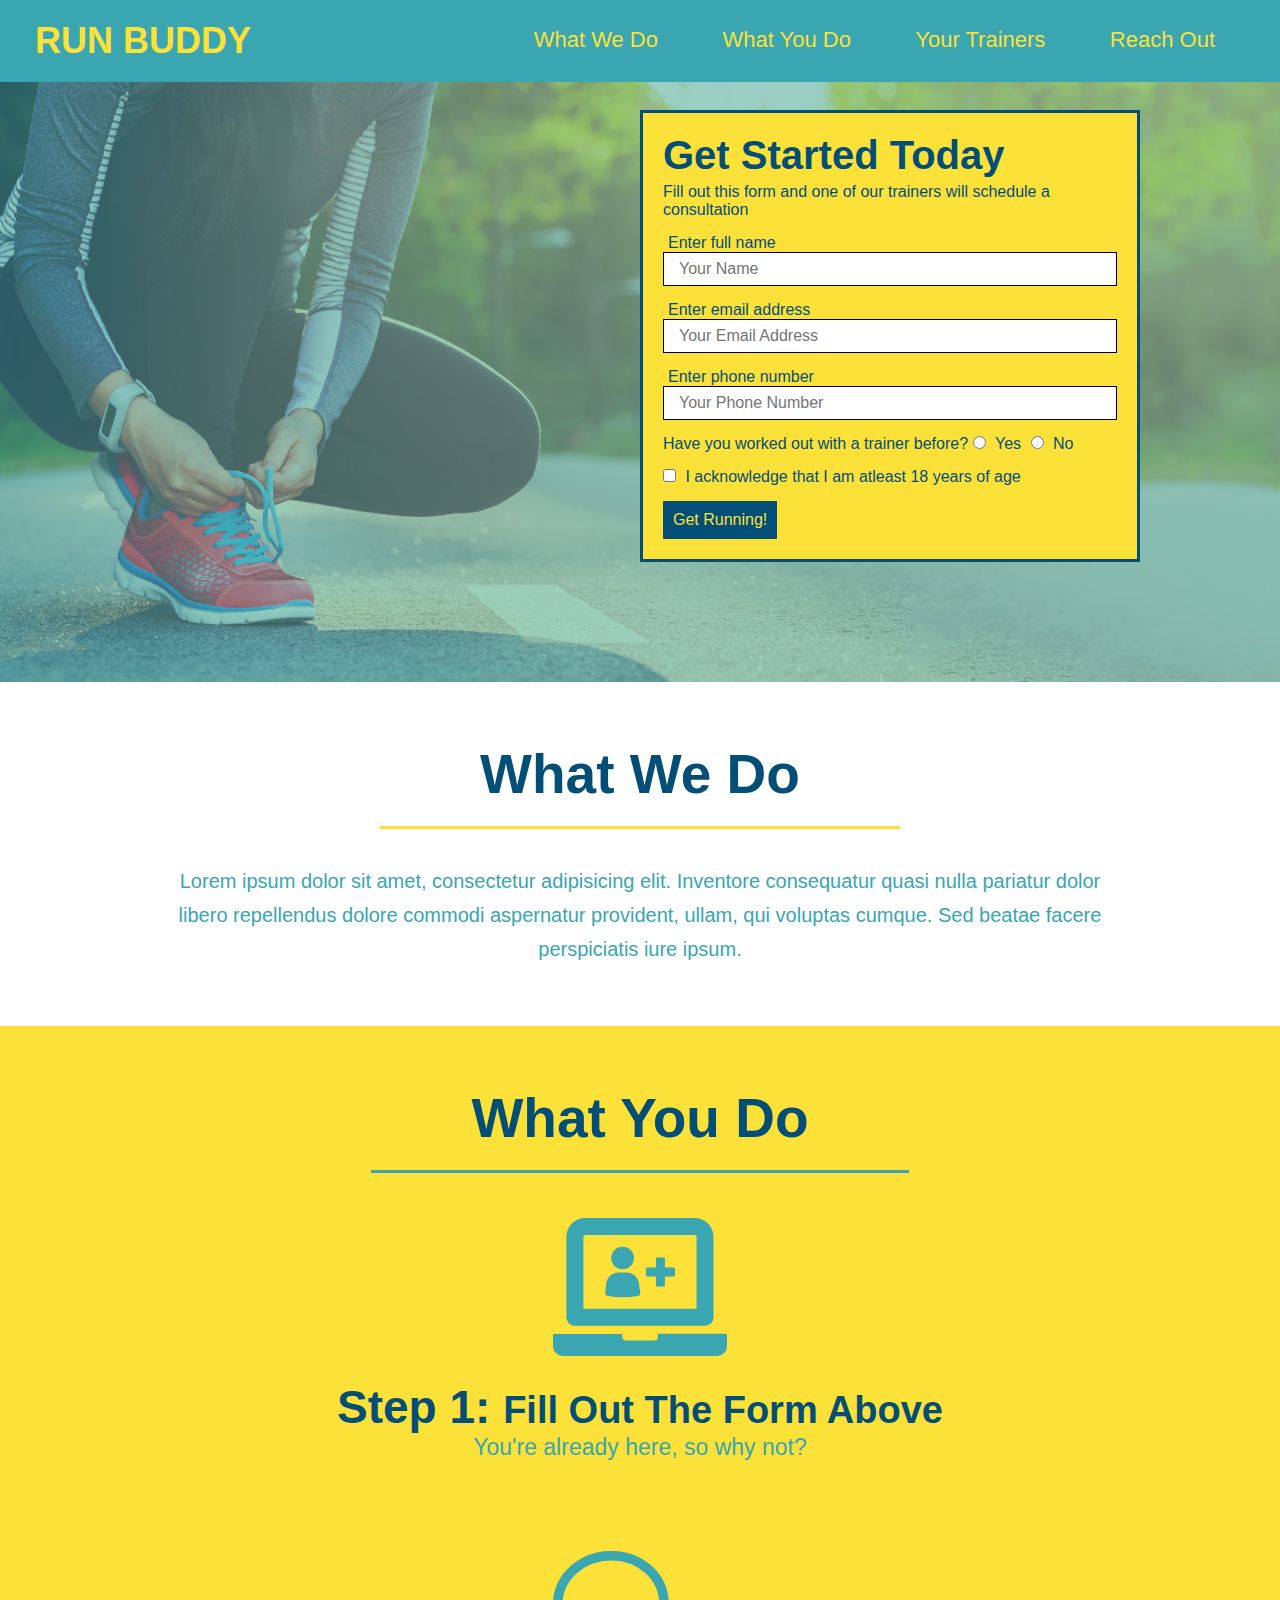
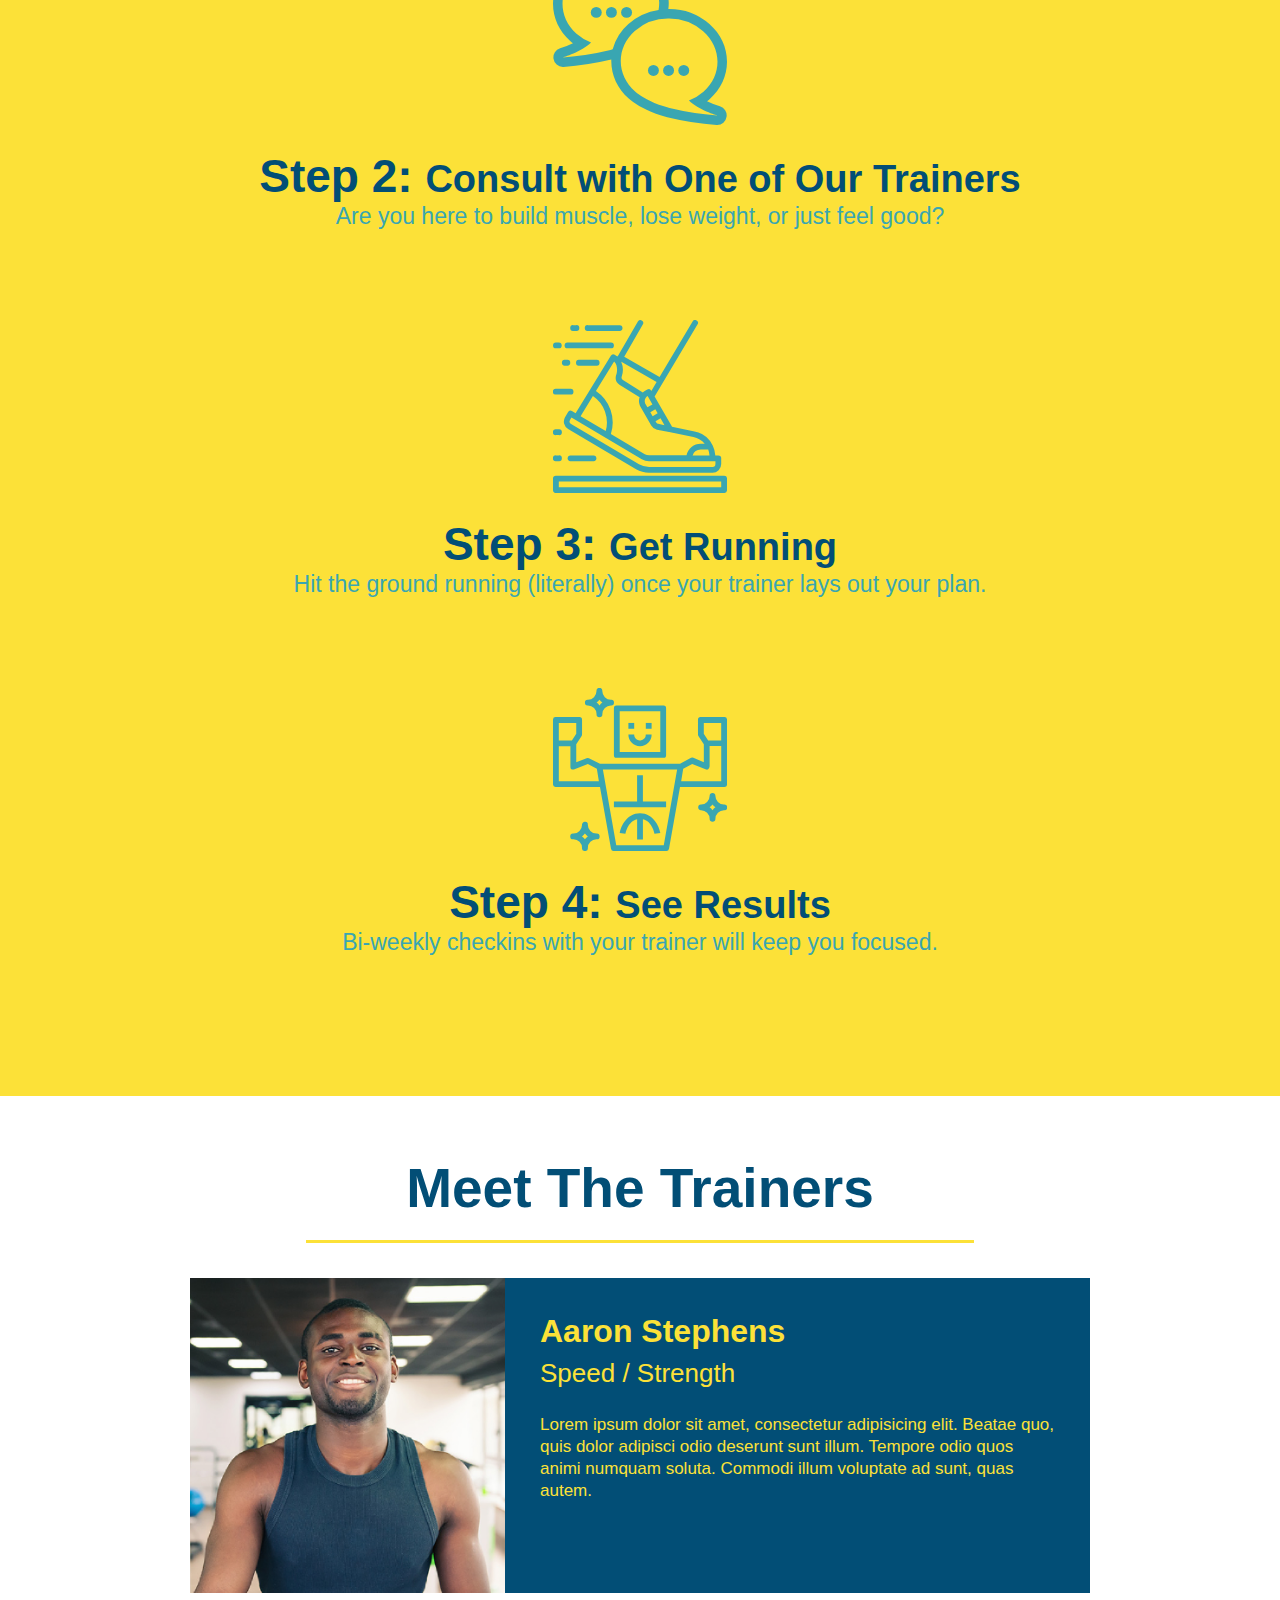
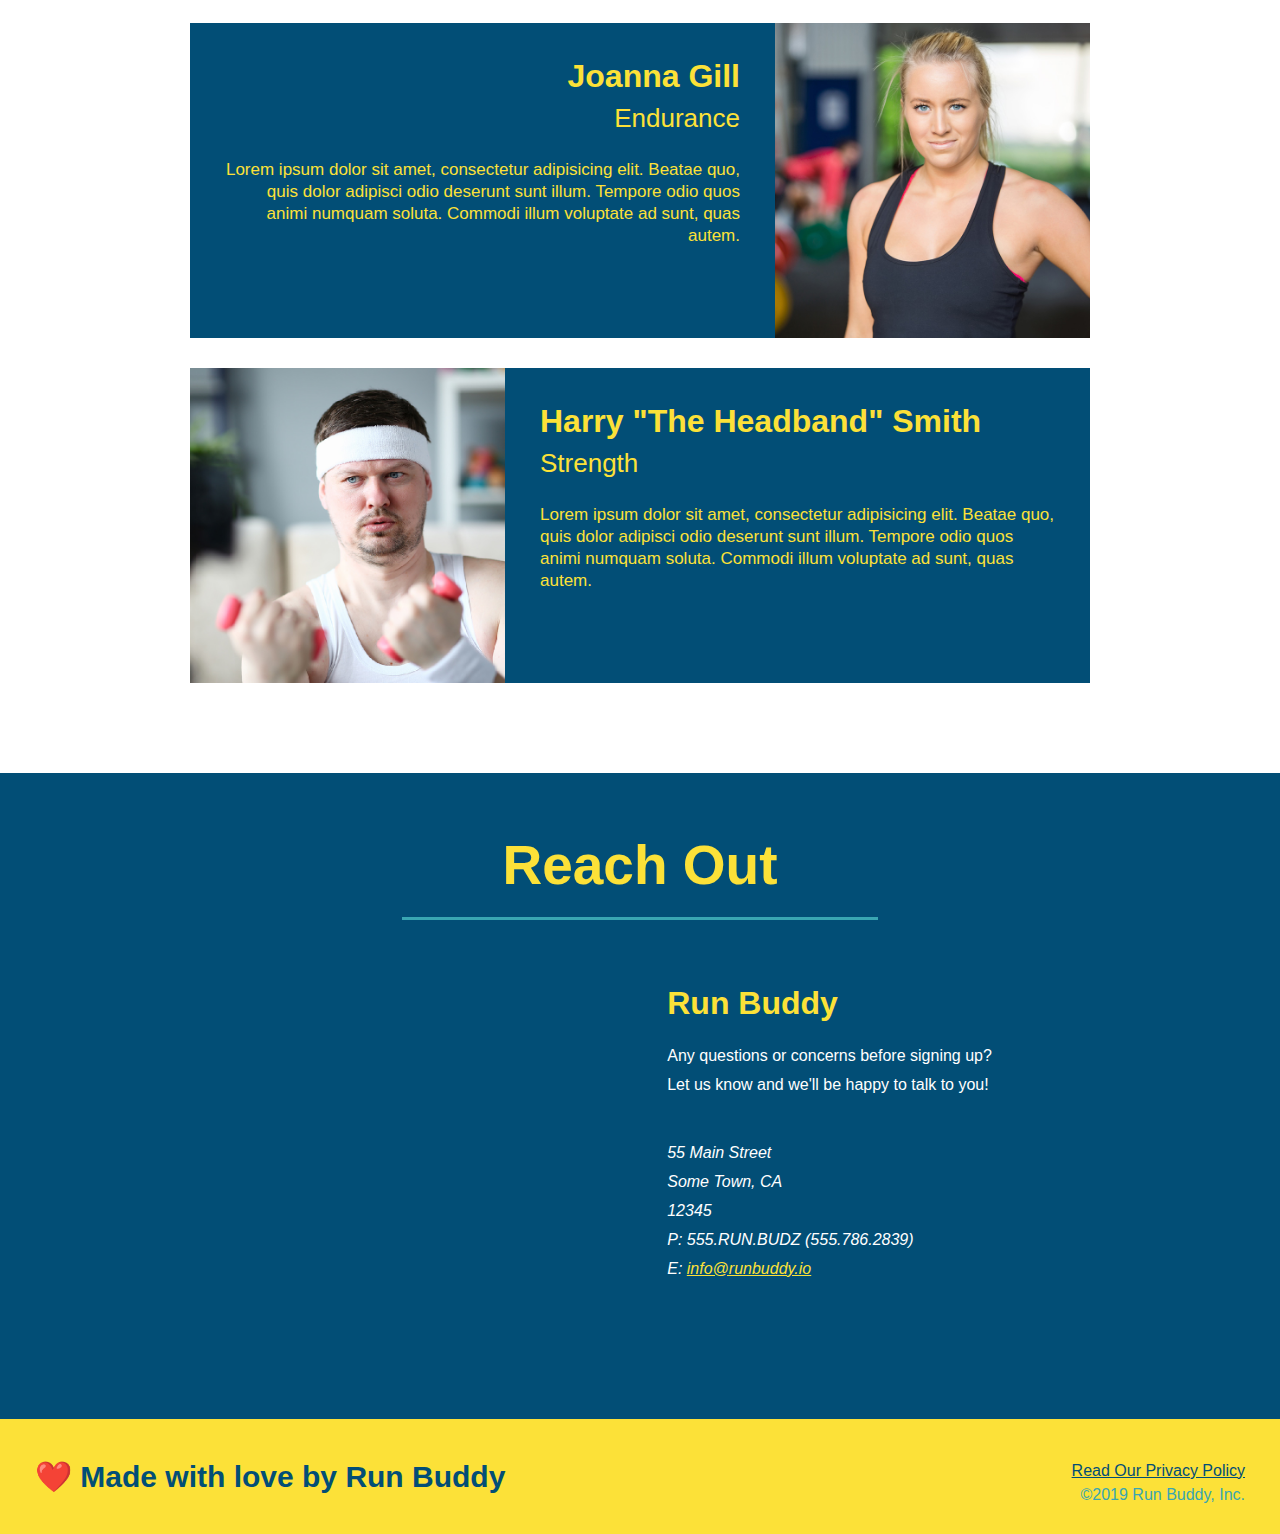
==== index.html @ 6f2b0569 "privacy policy" ====
<!DOCTYPE html>
<html lang="en">
  <head>
    <meta charset="UTF-8" />
    <meta http-equiv="X-UA-Compatible" content="IE=edge" />
    <meta name="viewport" content="width=device-width, initial-scale=1.0" />
    <title>Run Buddy</title>
    <link rel="stylesheet" href="styles.css" />
  </head>
  <body>
    <!--Navigation-->
    <header>
      <h1 class="#run-buddy"><a href="#run-buddy">RUN BUDDY</a></h1>
      <nav>
        <ul>
          <li>
            <a href="#what-we-do">What We Do</a>
          </li>
          <li>
            <a href="#what-you-do">What You Do</a>
          </li>
          <li>
            <a href="#your-trainers">Your Trainers</a>
          </li>
          <li>
            <a href="#reach-out">Reach Out</a>
          </li>
        </ul>
      </nav>
    </header>

    <!--hero/jumbotron-->
    <section class="hero">
      <div class="hero-form">
        <h3>Get Started Today</h3>
        <p>
          Fill out this form and one of our trainers will schedule a
          consultation
        </p>
        <!--Add form element-->
        <form action="">
          <label for="name">Enter full name</label>
          <input
            type="text"
            class="form-input"
            placeholder="Your Name"
            name="name"
            id="name"
          />
          <label for="email">Enter email address</label>
          <input
            type="email"
            class="form-input"
            placeholder="Your Email Address"
            name="email"
            id="email"
          />
          <label for="phonenumber">Enter phone number</label>
          <input
            type="tel"
            class="form-input"
            placeholder="Your Phone Number"
            name="phonenumber"
            id="phonenumber"
          />
          <p>
            Have you worked out with a trainer before?
            <input type="radio" name="trainer-confirm" id="trainer-yes" />
            <label for="trainer-yes">Yes</label>
            <input type="radio" name="trainer-confirm" id="trainer-no" />
            <label for="trainer-no">No</label>
          </p>

          <p>
            <input type="checkbox" id="checkbox" name="age-confirm" />
            <label for="checkbox"
              >I acknowledge that I am atleast 18 years of age</label
            >
          </p>
          <button type="submit">Get Running!</button>
        </form>
      </div>
    </section>

    <!--"what we do" section-->
    <section id="what-we-do" class="intro">
      <h2 class="section-title primary-border">What We Do</h2>
      <p>
        Lorem ipsum dolor sit amet, consectetur adipisicing elit. Inventore
        consequatur quasi nulla pariatur dolor libero repellendus dolore commodi
        aspernatur provident, ullam, qui voluptas cumque. Sed beatae facere
        perspiciatis iure ipsum.
      </p>
    </section>

    <!--"what you do" section-->
    <section id="what-you-do" class="steps">
      <h2 class="section-title secondary-border">What You Do</h2>

      <div>
        <img src="/assets/images/step-1.svg" alt="" />
        <h3>Step 1: <span>Fill Out The Form Above</span></h3>
        <p>You're already here, so why not?</p>
      </div>

      <div>
        <img src="/assets/images/step-2.svg" alt="" />
        <h3>Step 2: <span>Consult with One of Our Trainers</span></h3>
        <p>Are you here to build muscle, lose weight, or just feel good?</p>
      </div>

      <div>
        <img src="/assets/images/step-3.svg" alt="" />
        <h3>Step 3: <span>Get Running</span></h3>
        <p>
          Hit the ground running (literally) once your trainer lays out your
          plan.
        </p>
      </div>

      <div>
        <img src="/assets/images/step-4.svg" alt="" />
        <h3>Step 4: <span>See Results</span></h3>
        <p>Bi-weekly checkins with your trainer will keep you focused.</p>
      </div>
    </section>

    <!--"meet the trainers" section-->
    <section id="your-trainers" class="trainers">
      <h2 class="section-title primary-border">Meet The Trainers</h2>
      <!--First trainer-->
      <article class="trainer">
        <img
          src="/assets/images/trainer-1.jpg"
          alt="Aaron Stephens is his name"
        />
        <div class="trainer-bio text-left">
          <h3>Aaron Stephens</h3>
          <h4>Speed / Strength</h4>
          <p>
            Lorem ipsum dolor sit amet, consectetur adipisicing elit. Beatae
            quo, quis dolor adipisci odio deserunt sunt illum. Tempore odio quos
            animi numquam soluta. Commodi illum voluptate ad sunt, quas autem.
          </p>
        </div>
      </article>
      <!--Second trainer-->
      <article class="trainer">
        <div class="trainer-bio text-right">
          <h3>Joanna Gill</h3>
          <h4>Endurance</h4>
          <p>
            Lorem ipsum dolor sit amet, consectetur adipisicing elit. Beatae
            quo, quis dolor adipisci odio deserunt sunt illum. Tempore odio quos
            animi numquam soluta. Commodi illum voluptate ad sunt, quas autem.
          </p>
        </div>
        <img src="/assets/images/trainer-2.jpg" alt="Joanna Gill is her name" />
      </article>
      <!--Third trainer-->
      <article class="trainer">
        <img src="/assets/images/trainer-3.jpg" alt="Harry Smith is his name" />
        <div class="trainer-bio text-left">
          <h3>Harry "The Headband" Smith</h3>
          <h4>Strength</h4>
          <p>
            Lorem ipsum dolor sit amet, consectetur adipisicing elit. Beatae
            quo, quis dolor adipisci odio deserunt sunt illum. Tempore odio quos
            animi numquam soluta. Commodi illum voluptate ad sunt, quas autem.
          </p>
        </div>
      </article>
    </section>

    <!--Reach out section-->
    <section id="reach-out" class="contact">
      <h2 class="section-title secondary-border">Reach Out</h2>
      <div class="contact-info">
        <iframe
          src="https://www.google.com/maps/embed?pb=!1m18!1m12!1m3!1d45153.421307922516!2d-93.27950618872133!3d44.982506533216394!2m3!1f0!2f0!3f0!3m2!1i1024!2i768!4f13.1!3m3!1m2!1s0x52b32db3da79f561%3A0xae145916e9974058!2sTarget!5e0!3m2!1sen!2sus!4v1645898132613!5m2!1sen!2sus"
          style="border: 0"
          allowfullscreen=""
          loading="lazy"
        ></iframe>
        <div>
          <h3>Run Buddy</h3>
          <p>
            Any questions or concerns before signing up?
            <br />
            Let us know and we'll be happy to talk to you!
          </p>
          <address class="address">
            55 Main Street <br />
            Some Town, CA <br />
            12345 <br />
            P: 555.RUN.BUDZ (555.786.2839) <br />
            E: <a href="mailto:info@runbuddy.io">info@runbuddy.io</a>
          </address>
        </div>
      </div>
    </section>

    <!--footer-->
    <footer>
      <h2>❤️ Made with love by Run Buddy</h2>
      <div>
        <a href="./privacy-policy.html#privacy-policy"
          >Read Our Privacy Policy</a
        >
        <br />
        &copy;2019 Run Buddy, Inc.
      </div>
    </footer>
  </body>
</html>
---- styles.css ----
* {
  margin: 0;
  padding: 0;
  box-sizing: border-box;
}
body {
  color: #39a6b2;
  font-family: helveitca, Arial, Helvetica, sans-serif;
}

/* apply styles to header*/
header {
  padding: 20px 35px;
  background-color: #39a6b2;
}

header h1 {
  font-weight: bold;
  font-size: 36px;
  color: #fce138;
  margin: 0;
  display: inline;
}

header a {
  text-decoration: none;
  color: #fce138;
}

header nav {
  float: right;
  margin: 7px 0;
}

header nav ul li {
  display: inline;
}

header nav ul li a {
  margin: 0 30px;
  font-weight: lighter;
  font-size: 22px;
}

footer {
  background: #fce138;
  width: 100%;
  padding: 40px 35px;
}

footer h2 {
  display: inline;
  color: #024e76;
  font-size: 30px;
  margin: 0;
}

footer div {
  float: right;
  line-height: 1.5;
  text-align: right;
}

footer a {
  color: #024e76;
}

/* hero stylin */
section {
  padding: 60px;
}

.hero {
  background-image: url("/hero-bg.jpeg");
  height: 600px;
  background-size: cover;
  background-position: center;
  position: relative;
}

.hero-form {
  color: #024e76;
  background-color: #fce138;
  width: 500px;
  padding: 20px;
  border: solid 3px #024e76;
  position: absolute;
  bottom: 120px;
  right: 140px;
}

.hero-form h3 {
  font-size: 40px;
  margin: 0;
}

.hero-form p {
  margin: 5px 0 15px 0;
}

.form-input {
  border: 1px solid black;
  display: block;
  padding: 7px 15px;
  font-size: 16px;
  color: #024e76;
  width: 100%;
  margin-bottom: 15px;
}

.hero-form label {
  margin: 0 5px;
}

.hero-form button {
  background: #024e76;
  color: #fce138;
  padding: 10px;
  border: none;
  font-size: 16px;
}

/* Hero styles end*/

/* Style the intro section*/
.intro {
  text-align: center;
}

.section-title {
  font-size: 55px;
  color: #024e76;
  margin-bottom: 35px;
  padding: 0 100px 20px 100px;
  display: inline-block;
  border-bottom: 3px solid;
}

.primary-border {
  border-color: #fce138;
}

.secondary-border {
  border-color: #39a6b2;
}

.intro p {
  line-height: 1.7;
  color: #39a6b2;
  width: 80%;
  font-size: 20px;
  margin: 0 auto;
}

/* Style the "what you do" section" */
.steps {
  text-align: center;
  background: #fce138;
}

.steps div {
  margin-bottom: 80px;
}

.steps img {
  width: 15%;
  margin: 10px 0;
}

.steps h3 {
  color: #024e76;
  font-size: 46px;
  margin-top: 10px;
}

.steps p {
  color: #39a6b2;
  font-size: 23px;
}

.steps span {
  font-size: 38px;
}

/* Meet the trainers style section */
.trainers {
  text-align: center;
}

.trainer {
  width: 900px;
  margin: 0 auto 30px auto;
  background-color: #024e76;
  color: #fce138;
  overflow: auto;
}

.trainer img {
  width: 35%;
  float: left;
}

.trainer-bio {
  padding: 35px;
  float: left;
  width: 65%;
}

.trainer-bio h3 {
  font-size: 32px;
  margin-bottom: 8px;
}

.trainer-bio h4 {
  font-weight: lighter;
  font-size: 26px;
  margin-bottom: 25px;
}

.trainer-bio p {
  font-size: 17px;
  line-height: 1.3;
}

.text-left {
  text-align: left;
}

.text-right {
  text-align: right;
}

/* Reach out section */
.contact {
  background-color: #024e76;
  text-align: center;
}

.reach-out h2 {
  color: #fce138;
}

.contact h2 {
  color: #fce138;
}

.contact-info iframe {
  width: 400px;
  height: 400px;
  padding-right: 40px;
}

.contact-info div {
  width: 410px;
  text-align: left;
  vertical-align: top;
  display: inline-block;
  margin: 30px 0 0 60px;
  color: white;
}

.contact-info div h3 {
  color: #fce138;
  font-size: 32px;
}

.contact-info p,
.contact-info address {
  line-height: 1.8;
  padding: 20px 0;
}

.contact-info a {
  color: #fce138;
}

/* REACH OUT STYLES END */

/* Prvacy Policy Styles */
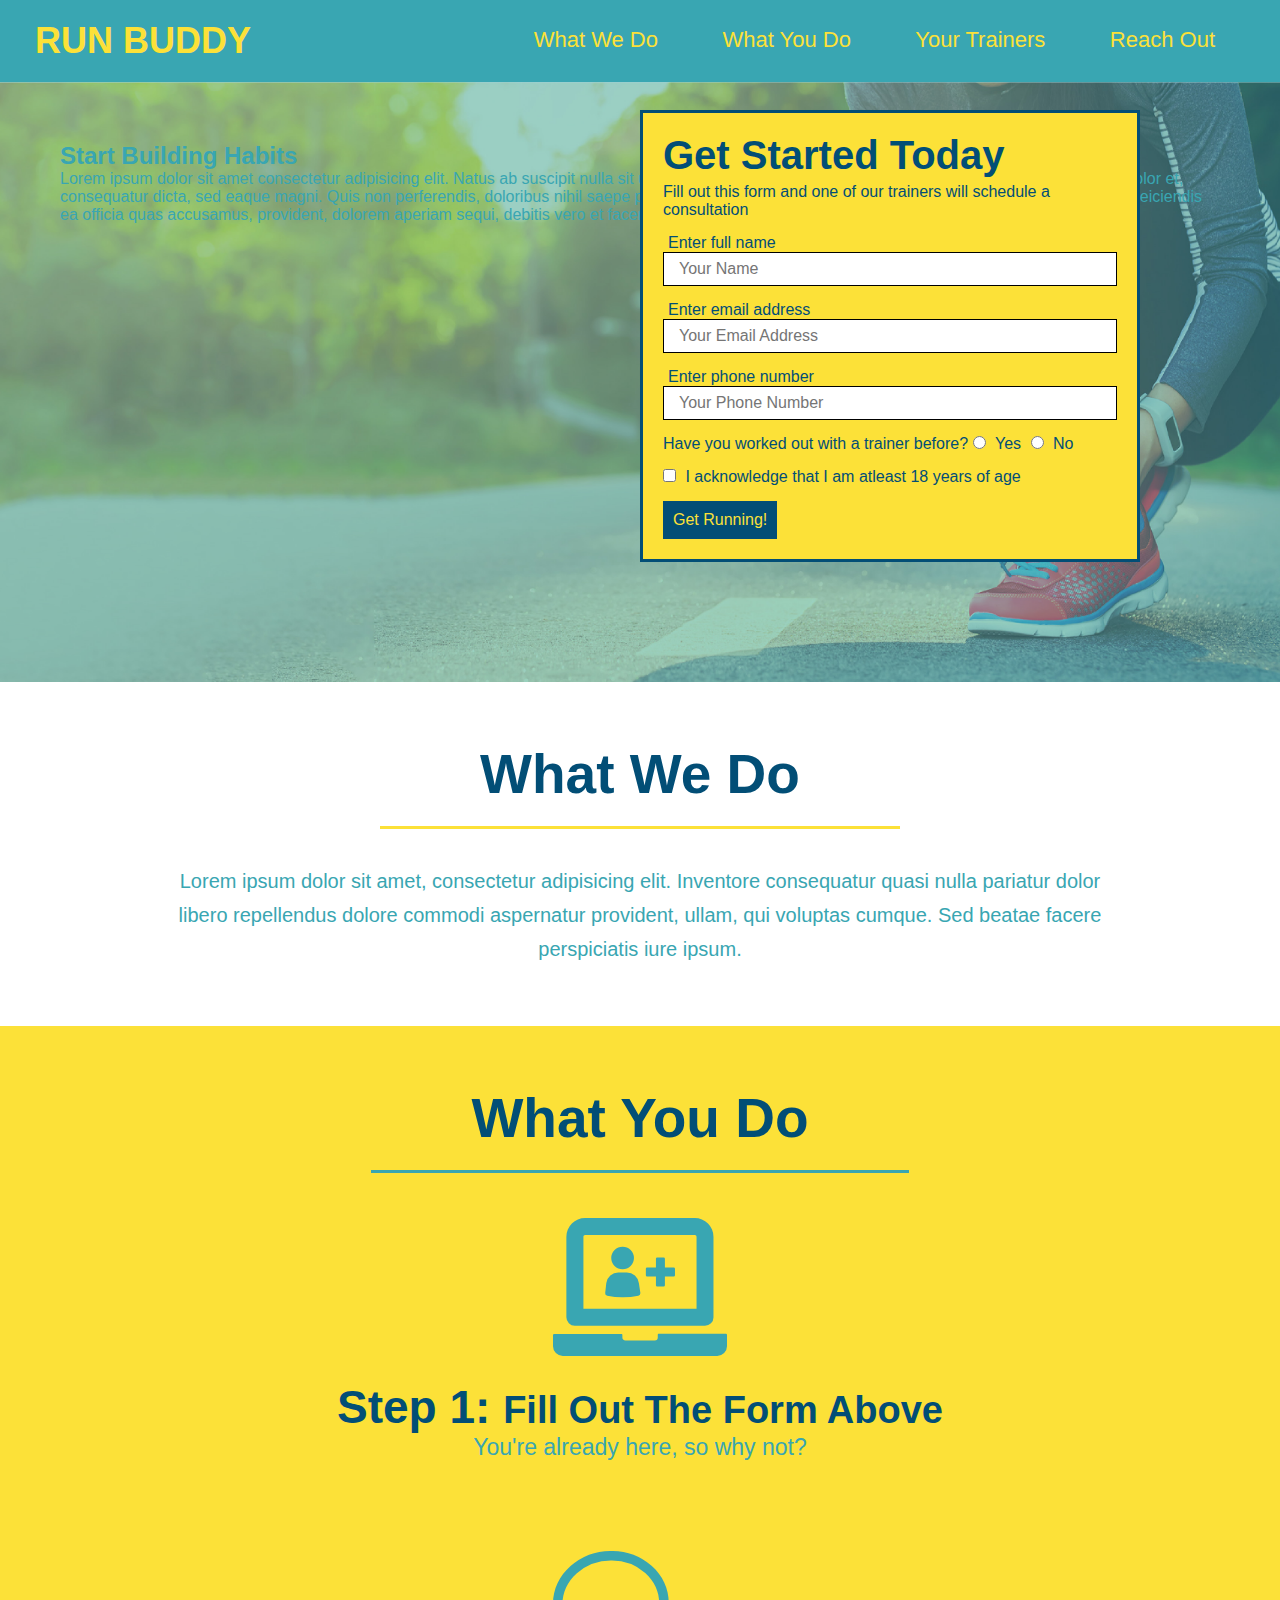
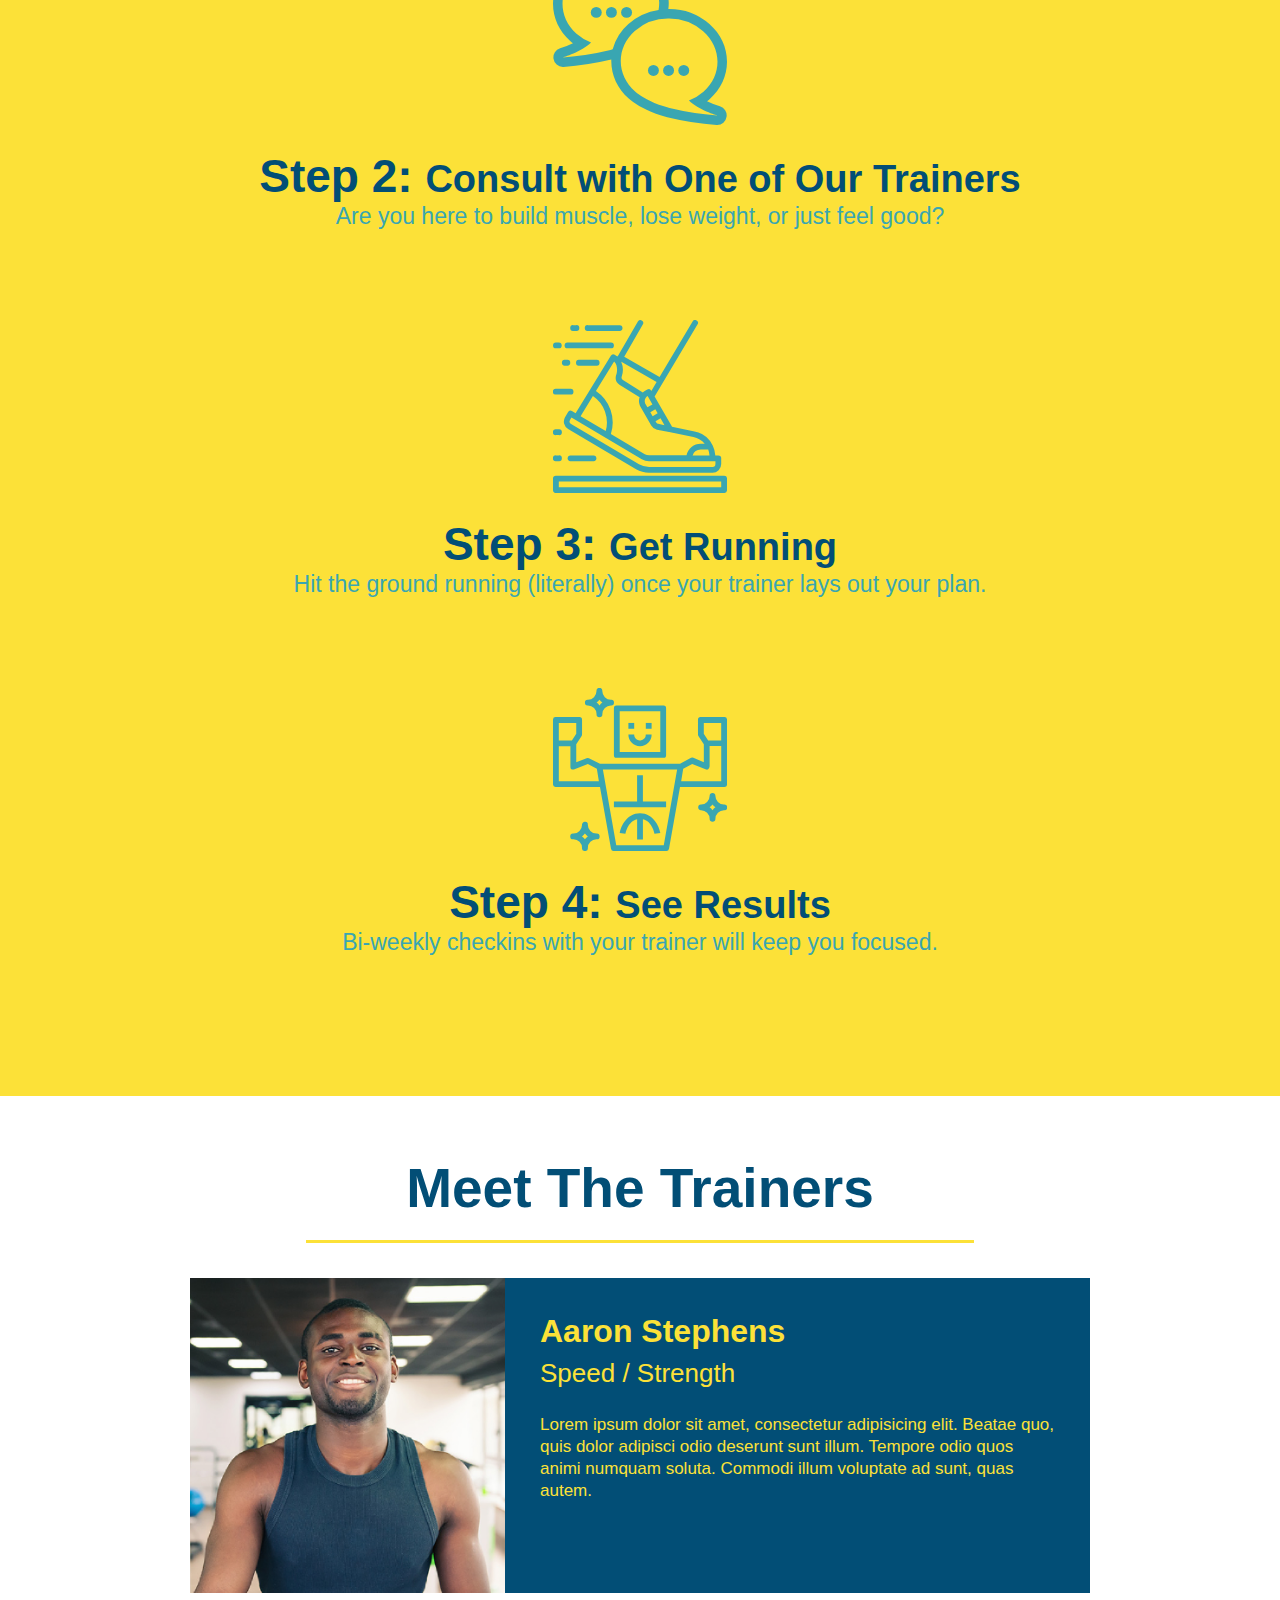
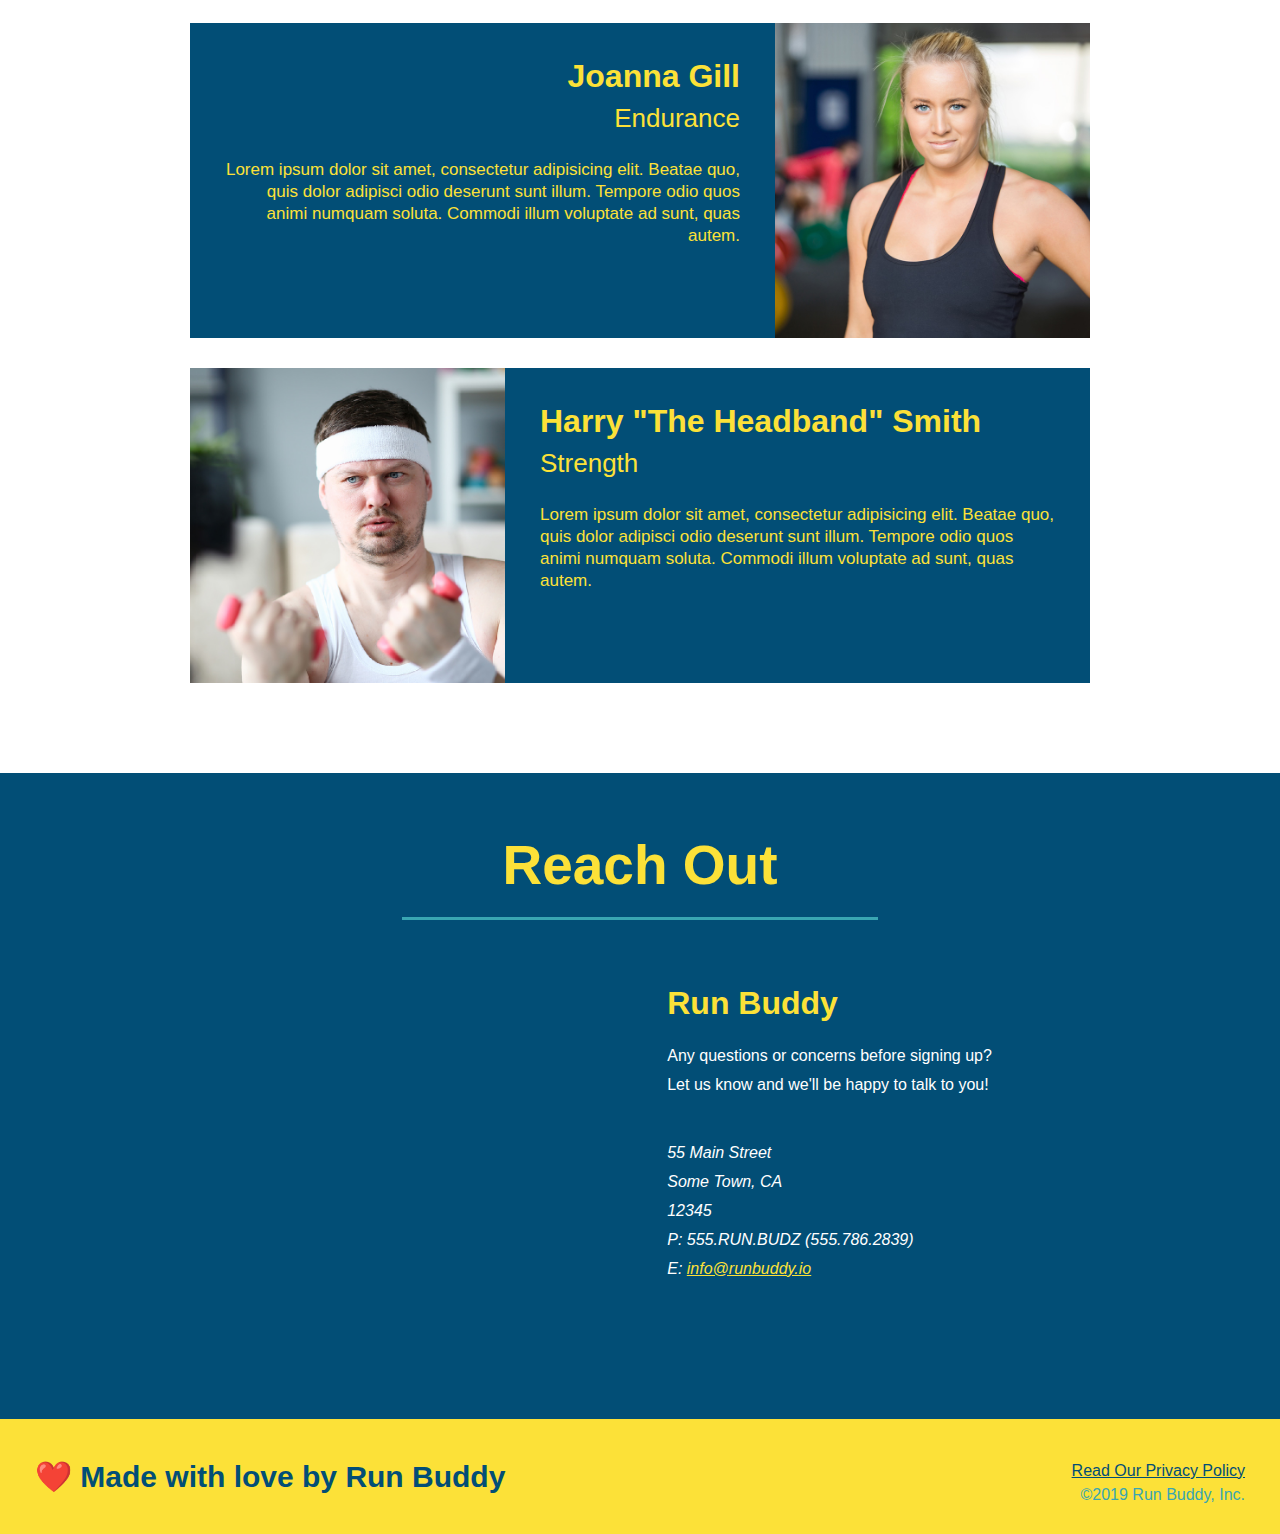
==== commit 6e840085: "add content to hero, replace image" ====
--- a/index.html
+++ b/index.html
@@ -31,6 +31,18 @@
 
     <!--hero/jumbotron-->
     <section class="hero">
+      <div class="build-habits">
+        <h2>Start Building Habits</h2>
+        <p>
+          Lorem ipsum dolor sit amet consectetur adipisicing elit. Natus ab
+          suscipit nulla sit ullam itaque sapiente numquam distinctio fuga
+          ratione totam placeat dolor et, consequatur dicta, sed eaque magni.
+          Quis non perferendis, doloribus nihil saepe pariatur, ut eveniet, id
+          eligendi magni sunt ab alias nisi unde. Laborum reiciendis ea officia
+          quas accusamus, provident, dolorem aperiam sequi, debitis vero et
+          facere.
+        </p>
+      </div>
       <div class="hero-form">
         <h3>Get Started Today</h3>
         <p>
--- a/styles.css
+++ b/styles.css
@@ -71,7 +71,7 @@
 }
 
 .hero {
-  background-image: url("/hero-bg.jpeg");
+  background-image: url("./assets/images/hero-bg.jpeg");
   height: 600px;
   background-size: cover;
   background-position: center;
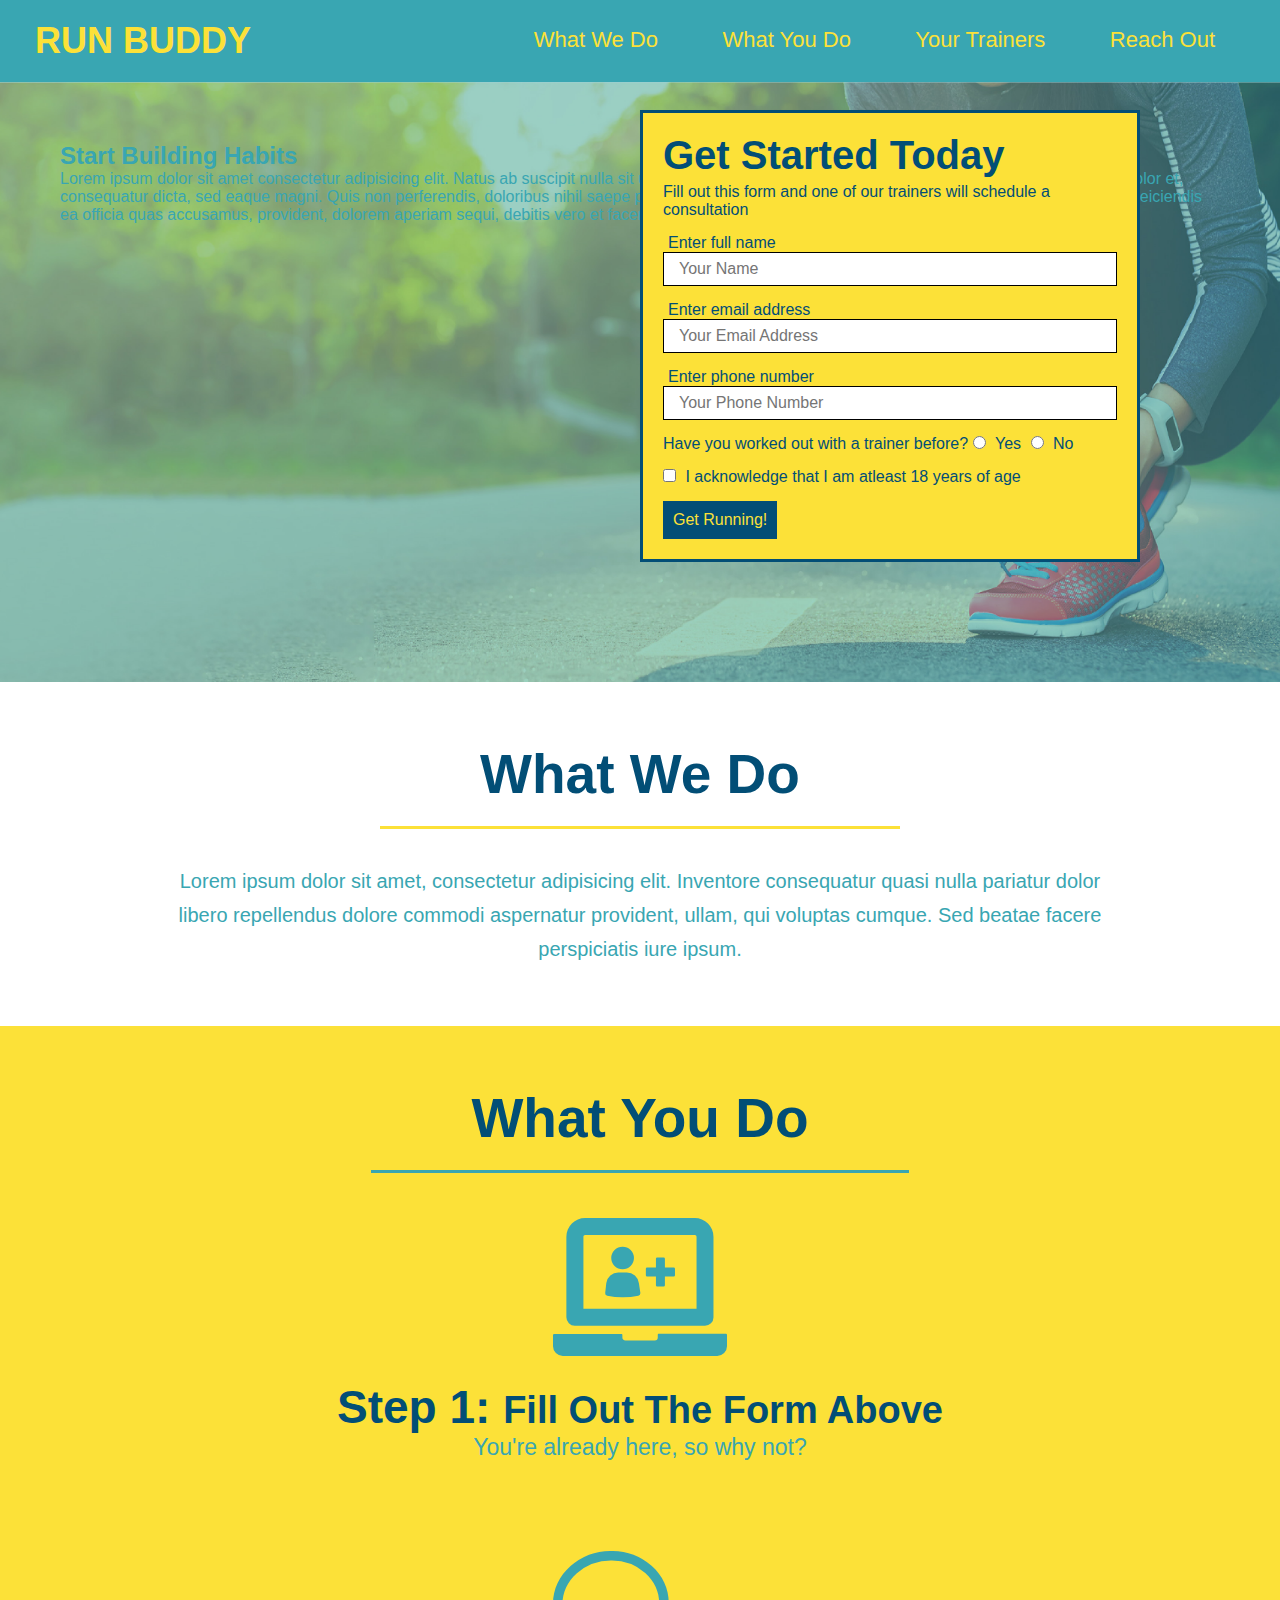
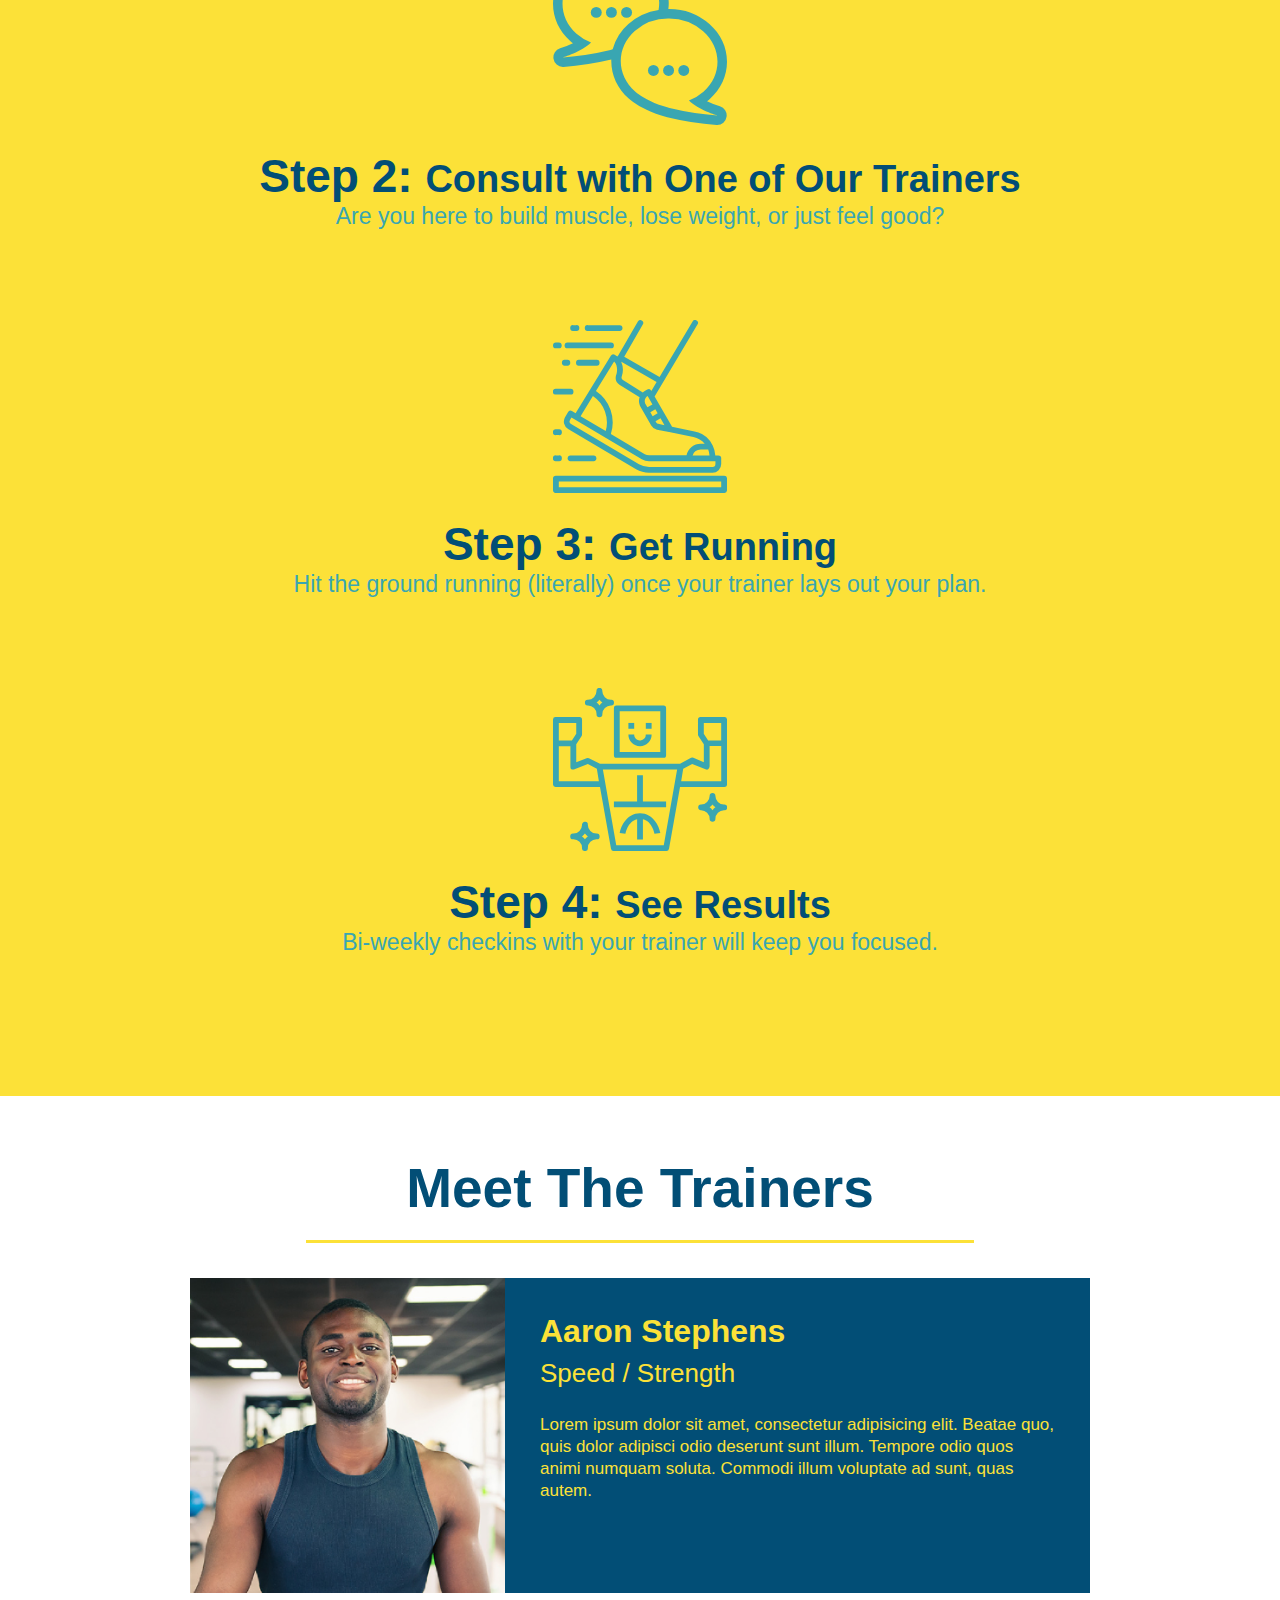
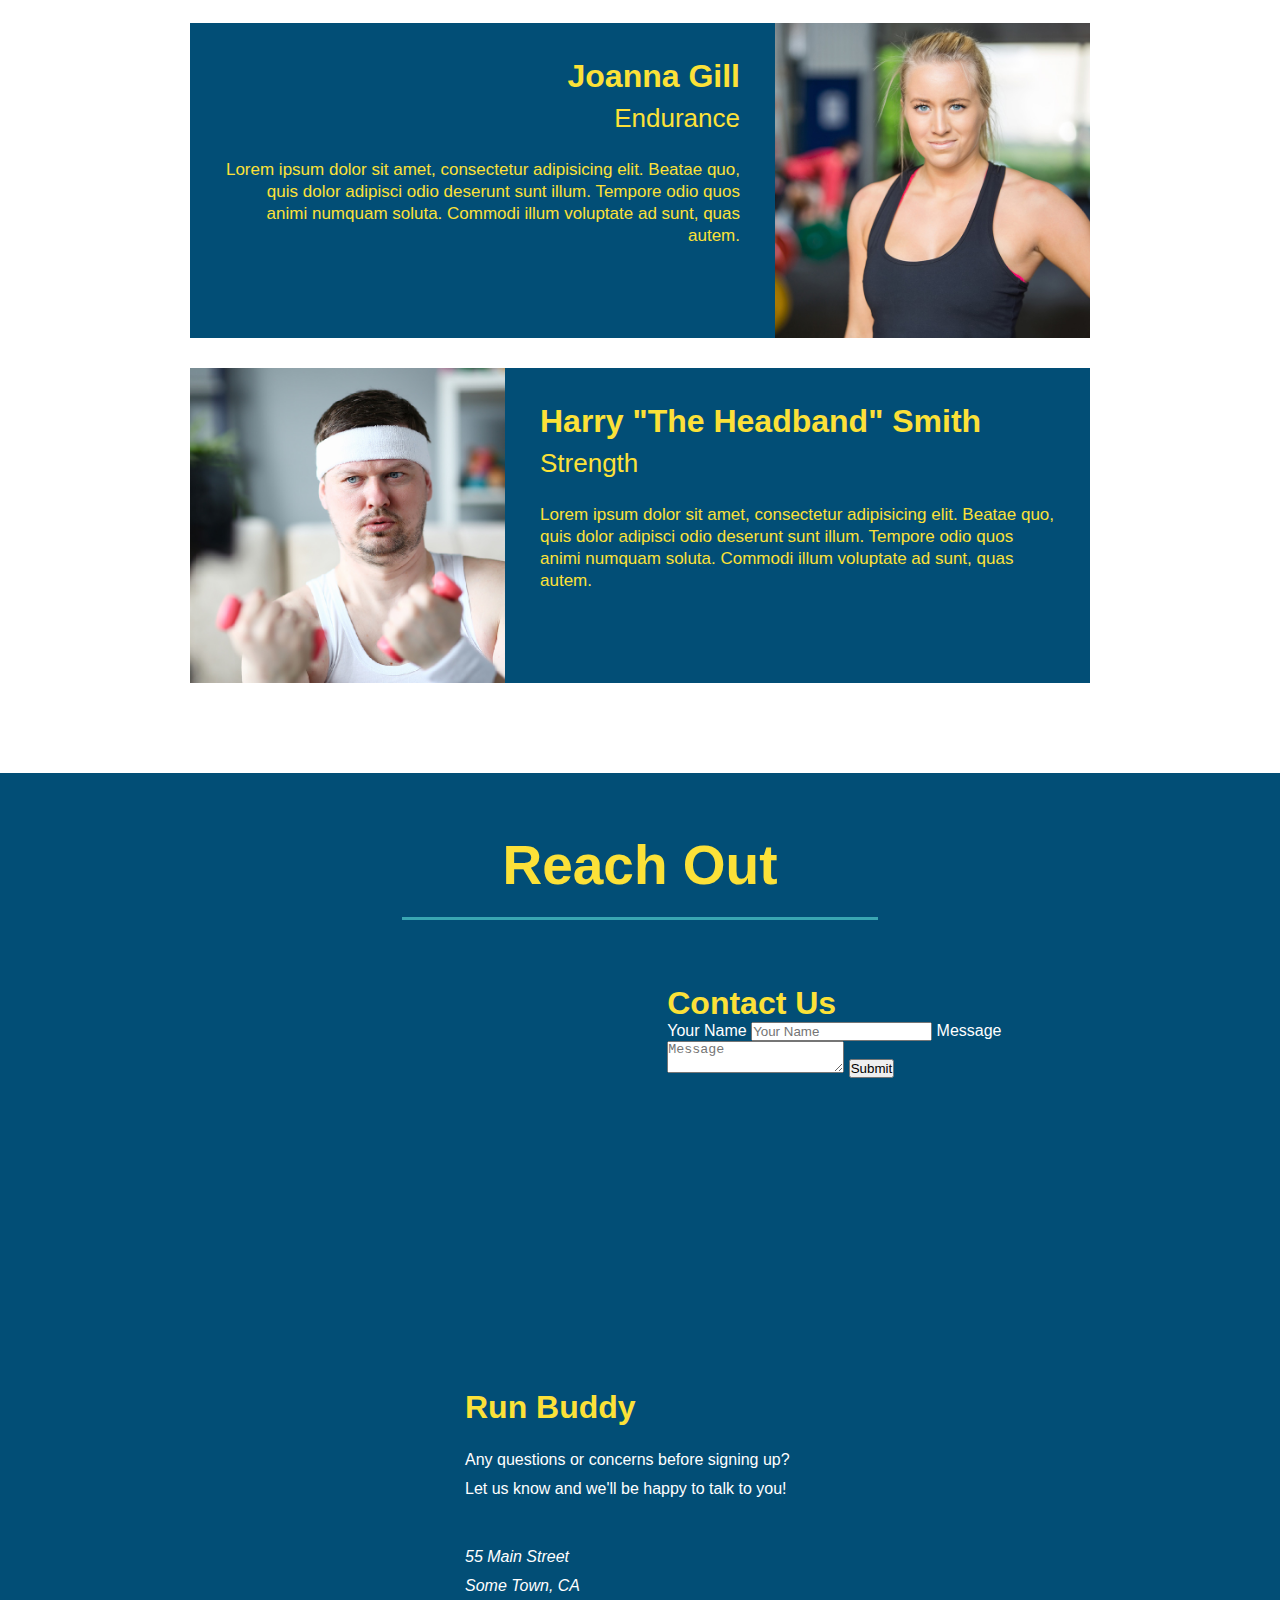
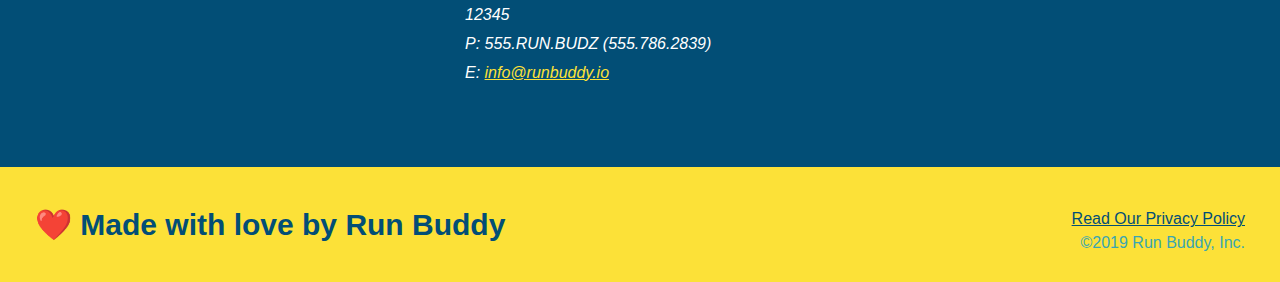
==== commit 383d09b6: "add contact form" ====
--- a/index.html
+++ b/index.html
@@ -187,6 +187,7 @@
     <!--Reach out section-->
     <section id="reach-out" class="contact">
       <h2 class="section-title secondary-border">Reach Out</h2>
+
       <div class="contact-info">
         <iframe
           src="https://www.google.com/maps/embed?pb=!1m18!1m12!1m3!1d45153.421307922516!2d-93.27950618872133!3d44.982506533216394!2m3!1f0!2f0!3f0!3m2!1i1024!2i768!4f13.1!3m3!1m2!1s0x52b32db3da79f561%3A0xae145916e9974058!2sTarget!5e0!3m2!1sen!2sus!4v1645898132613!5m2!1sen!2sus"
@@ -194,6 +195,16 @@
           allowfullscreen=""
           loading="lazy"
         ></iframe>
+        <div class="contact-form">
+          <h3>Contact Us</h3>
+          <form>
+            <label for="name">Your Name</label>
+            <input type="text" id="name" placeholder="Your Name" />
+            <label for="contact-message">Message</label>
+            <textarea id="contact-message" placeholder="Message"></textarea>
+            <button type="submit">Submit</button>
+          </form>
+        </div>
         <div>
           <h3>Run Buddy</h3>
           <p>
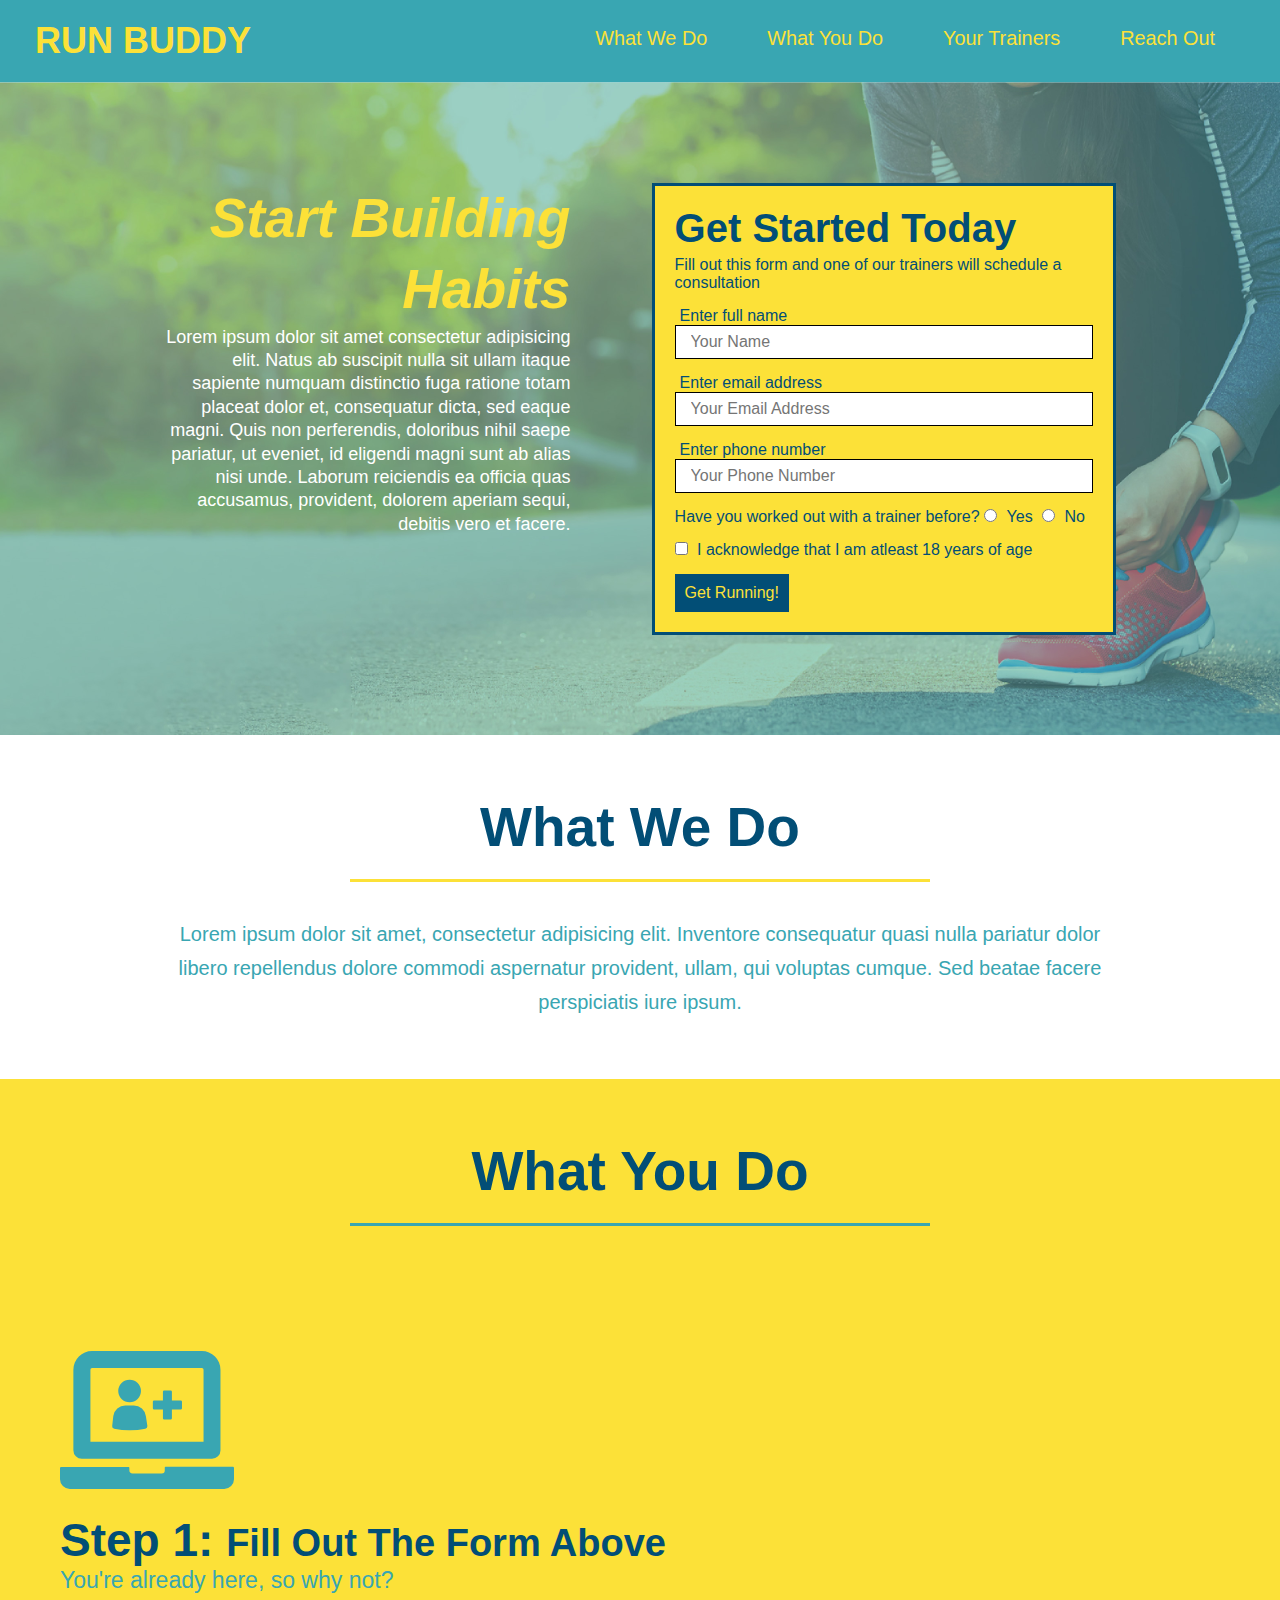
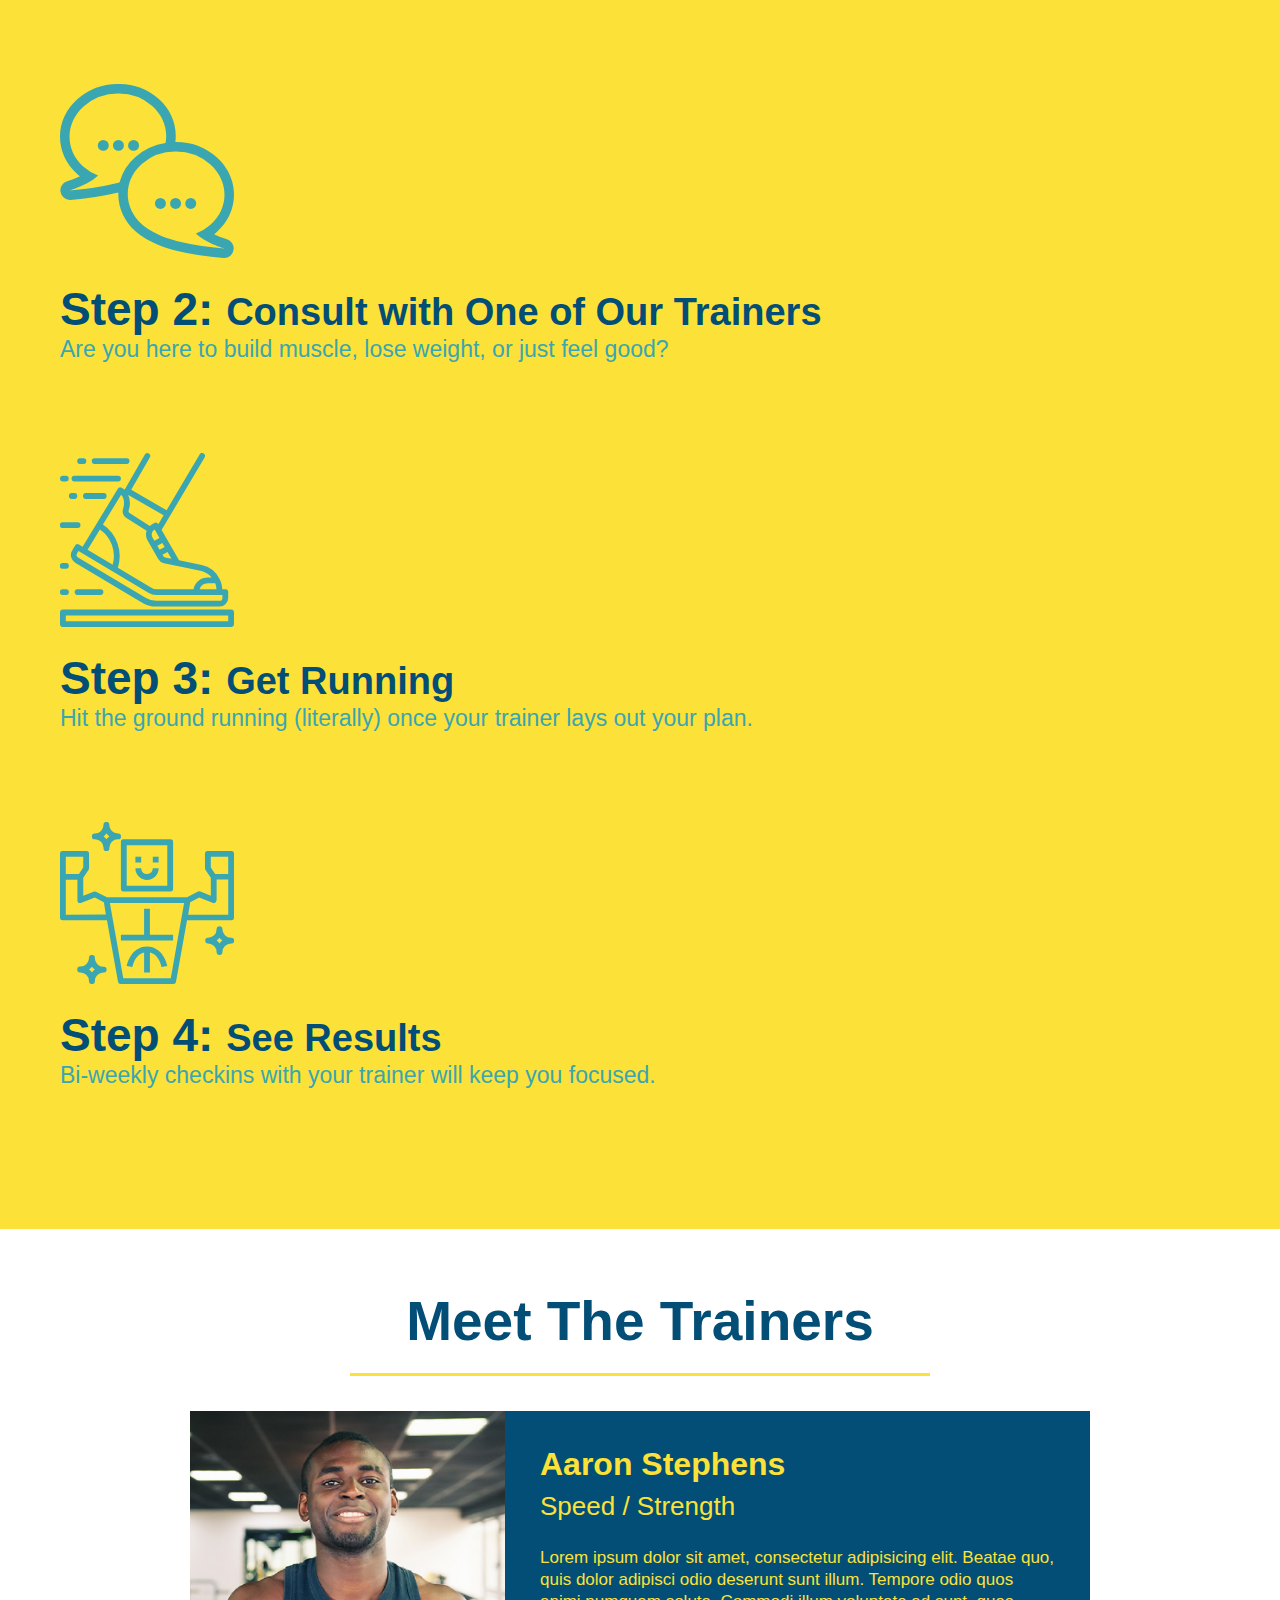
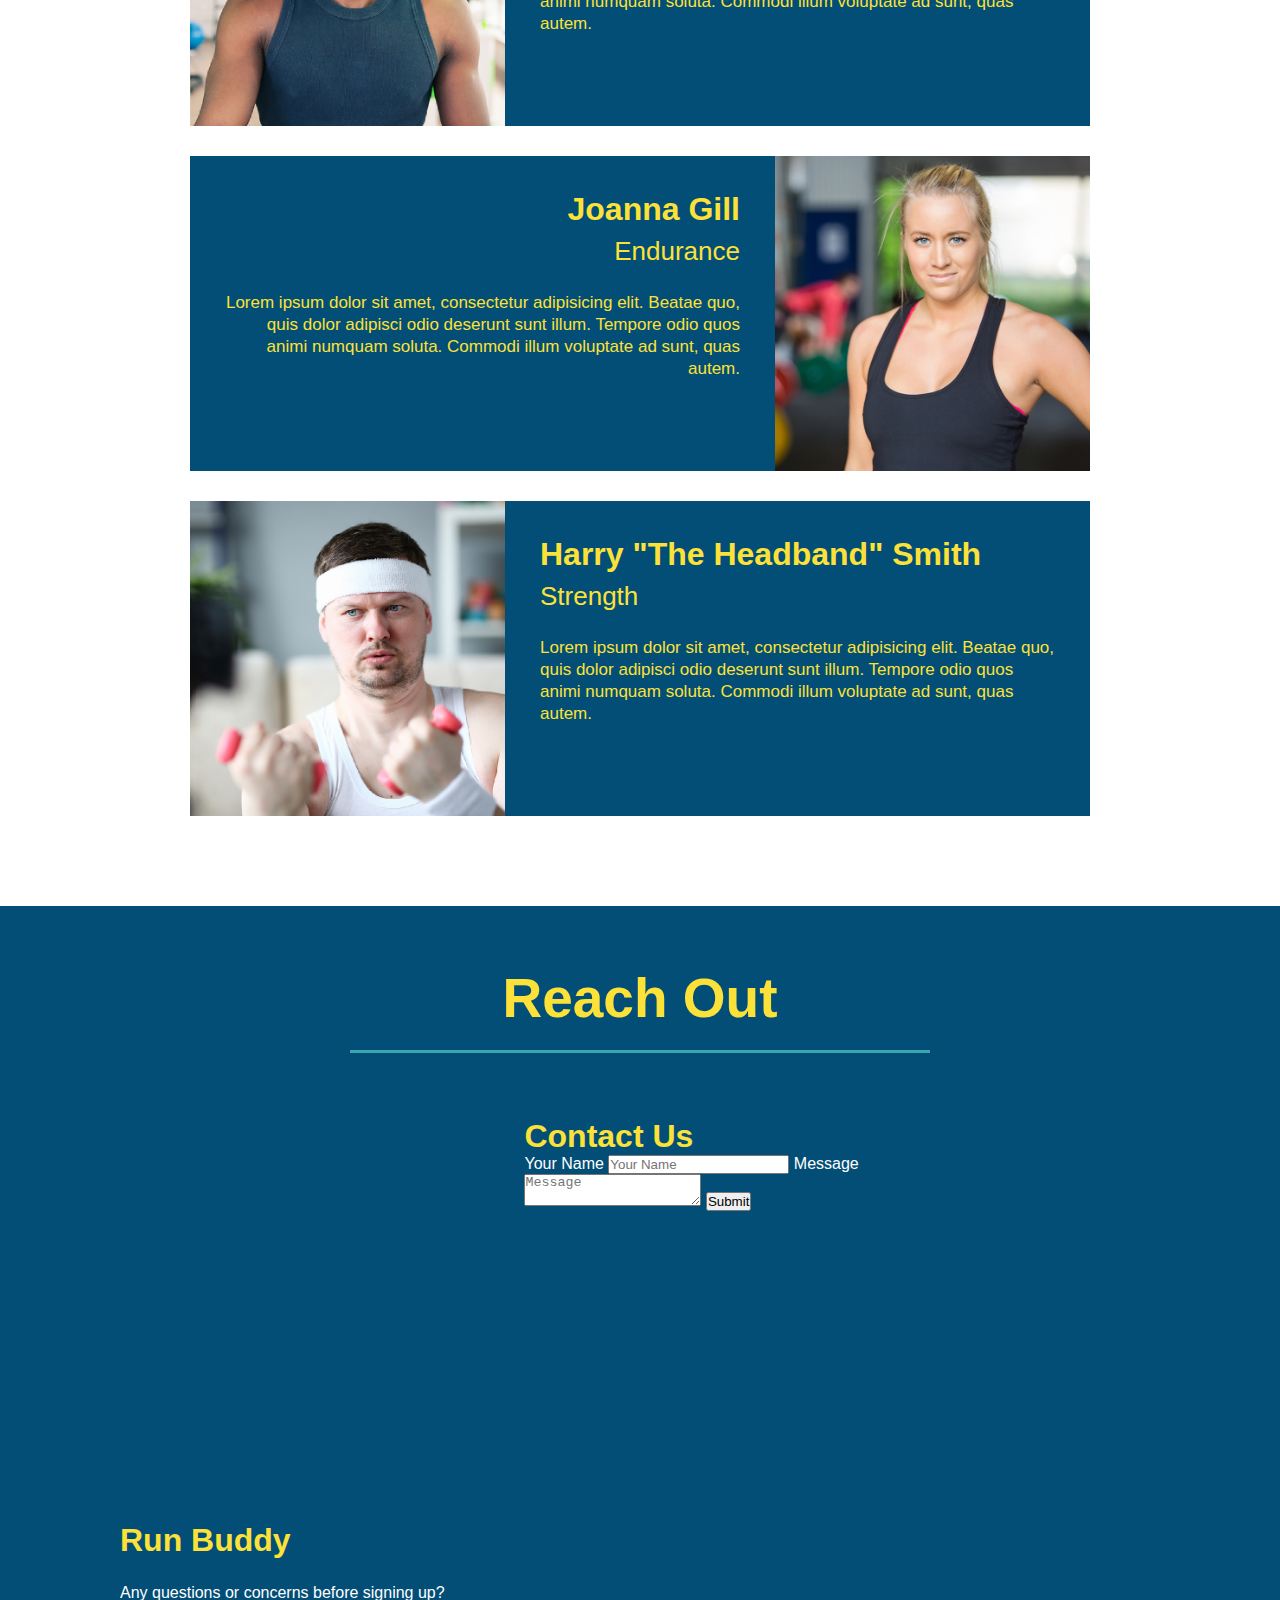
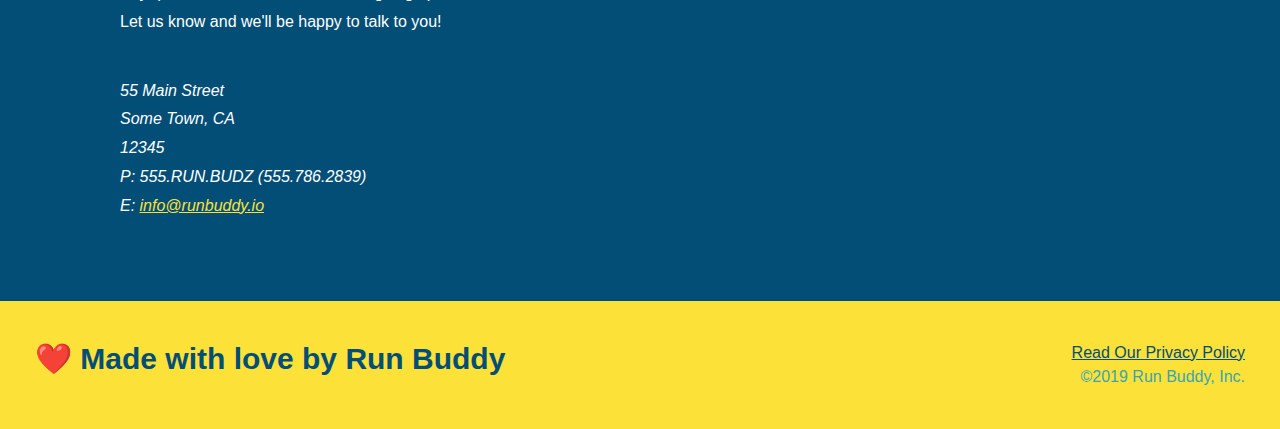
==== commit 0f604d21: "added flex to h2 elements" ====
--- a/index.html
+++ b/index.html
@@ -96,18 +96,24 @@
 
     <!--"what we do" section-->
     <section id="what-we-do" class="intro">
-      <h2 class="section-title primary-border">What We Do</h2>
-      <p>
-        Lorem ipsum dolor sit amet, consectetur adipisicing elit. Inventore
-        consequatur quasi nulla pariatur dolor libero repellendus dolore commodi
-        aspernatur provident, ullam, qui voluptas cumque. Sed beatae facere
-        perspiciatis iure ipsum.
-      </p>
+      <div class="flex-row">
+        <h2 class="section-title primary-border">What We Do</h2>
+      </div>
+      <div class="flex-row">
+        <p>
+          Lorem ipsum dolor sit amet, consectetur adipisicing elit. Inventore
+          consequatur quasi nulla pariatur dolor libero repellendus dolore
+          commodi aspernatur provident, ullam, qui voluptas cumque. Sed beatae
+          facere perspiciatis iure ipsum.
+        </p>
+      </div>
     </section>
 
     <!--"what you do" section-->
     <section id="what-you-do" class="steps">
-      <h2 class="section-title secondary-border">What You Do</h2>
+      <div class="flex-row">
+        <h2 class="section-title secondary-border">What You Do</h2>
+      </div>
 
       <div>
         <img src="/assets/images/step-1.svg" alt="" />
@@ -139,7 +145,9 @@
 
     <!--"meet the trainers" section-->
     <section id="your-trainers" class="trainers">
-      <h2 class="section-title primary-border">Meet The Trainers</h2>
+      <div class="flex-row">
+        <h2 class="section-title primary-border">Meet The Trainers</h2>
+      </div>
       <!--First trainer-->
       <article class="trainer">
         <img
@@ -186,7 +194,9 @@
 
     <!--Reach out section-->
     <section id="reach-out" class="contact">
-      <h2 class="section-title secondary-border">Reach Out</h2>
+      <div class="flex-row">
+        <h2 class="section-title secondary-border">Reach Out</h2>
+      </div>
 
       <div class="contact-info">
         <iframe
--- a/styles.css
+++ b/styles.css
@@ -12,6 +12,9 @@
 header {
   padding: 20px 35px;
   background-color: #39a6b2;
+  display: flex;
+  justify-content: space-between;
+  flex-wrap: wrap;
 }
 
 header h1 {
@@ -19,7 +22,6 @@
   font-size: 36px;
   color: #fce138;
   margin: 0;
-  display: inline;
 }
 
 header a {
@@ -28,35 +30,40 @@
 }
 
 header nav {
-  float: right;
   margin: 7px 0;
 }
 
-header nav ul li {
-  display: inline;
+header nav ul {
+  display: flex;
+  flex-wrap: wrap;
+  justify-content: space-between;
+  align-items: center;
+  list-style: none;
 }
 
 header nav ul li a {
   margin: 0 30px;
   font-weight: lighter;
-  font-size: 22px;
+  font-size: 1.55vw;
 }
 
 footer {
   background: #fce138;
   width: 100%;
   padding: 40px 35px;
+  flex-wrap: wrap;
+  display: flex;
+
+  justify-content: space-between;
 }
 
 footer h2 {
-  display: inline;
   color: #024e76;
   font-size: 30px;
   margin: 0;
 }
 
 footer div {
-  float: right;
   line-height: 1.5;
   text-align: right;
 }
@@ -72,21 +79,35 @@
 
 .hero {
   background-image: url("./assets/images/hero-bg.jpeg");
-  height: 600px;
   background-size: cover;
   background-position: center;
-  position: relative;
+  display: flex;
+  justify-content: center;
+  flex-wrap: nowrap;
 }
 
 .hero-form {
   color: #024e76;
   background-color: #fce138;
-  width: 500px;
   padding: 20px;
   border: solid 3px #024e76;
-  position: absolute;
-  bottom: 120px;
-  right: 140px;
+  width: 40%;
+  margin: 3.5%;
+}
+
+.hero .build-habits {
+  width: 35%;
+  text-align: right;
+  margin: 3.5%;
+  color: #fff;
+  font-size: 18px;
+  line-height: 1.3;
+}
+
+.build-habits h2 {
+  font-style: italic;
+  font-size: 55px;
+  color: #fce138;
 }
 
 .hero-form h3 {
@@ -123,16 +144,14 @@
 /* Hero styles end*/
 
 /* Style the intro section*/
-.intro {
-  text-align: center;
-}
 
 .section-title {
   font-size: 55px;
   color: #024e76;
-  margin-bottom: 35px;
-  padding: 0 100px 20px 100px;
-  display: inline-block;
+  padding-bottom: 20px;
+  text-align: center;
+  margin: 0 auto 35px auto;
+  width: 50%;
   border-bottom: 3px solid;
 }
 
@@ -150,11 +169,11 @@
   width: 80%;
   font-size: 20px;
   margin: 0 auto;
+  text-align: center;
 }
 
 /* Style the "what you do" section" */
 .steps {
-  text-align: center;
   background: #fce138;
 }
 
@@ -184,7 +203,6 @@
 
 /* Meet the trainers style section */
 .trainers {
-  text-align: center;
 }
 
 .trainer {
@@ -230,10 +248,13 @@
   text-align: right;
 }
 
+.flex-row {
+  display: flex;
+}
+
 /* Reach out section */
 .contact {
   background-color: #024e76;
-  text-align: center;
 }
 
 .reach-out h2 {
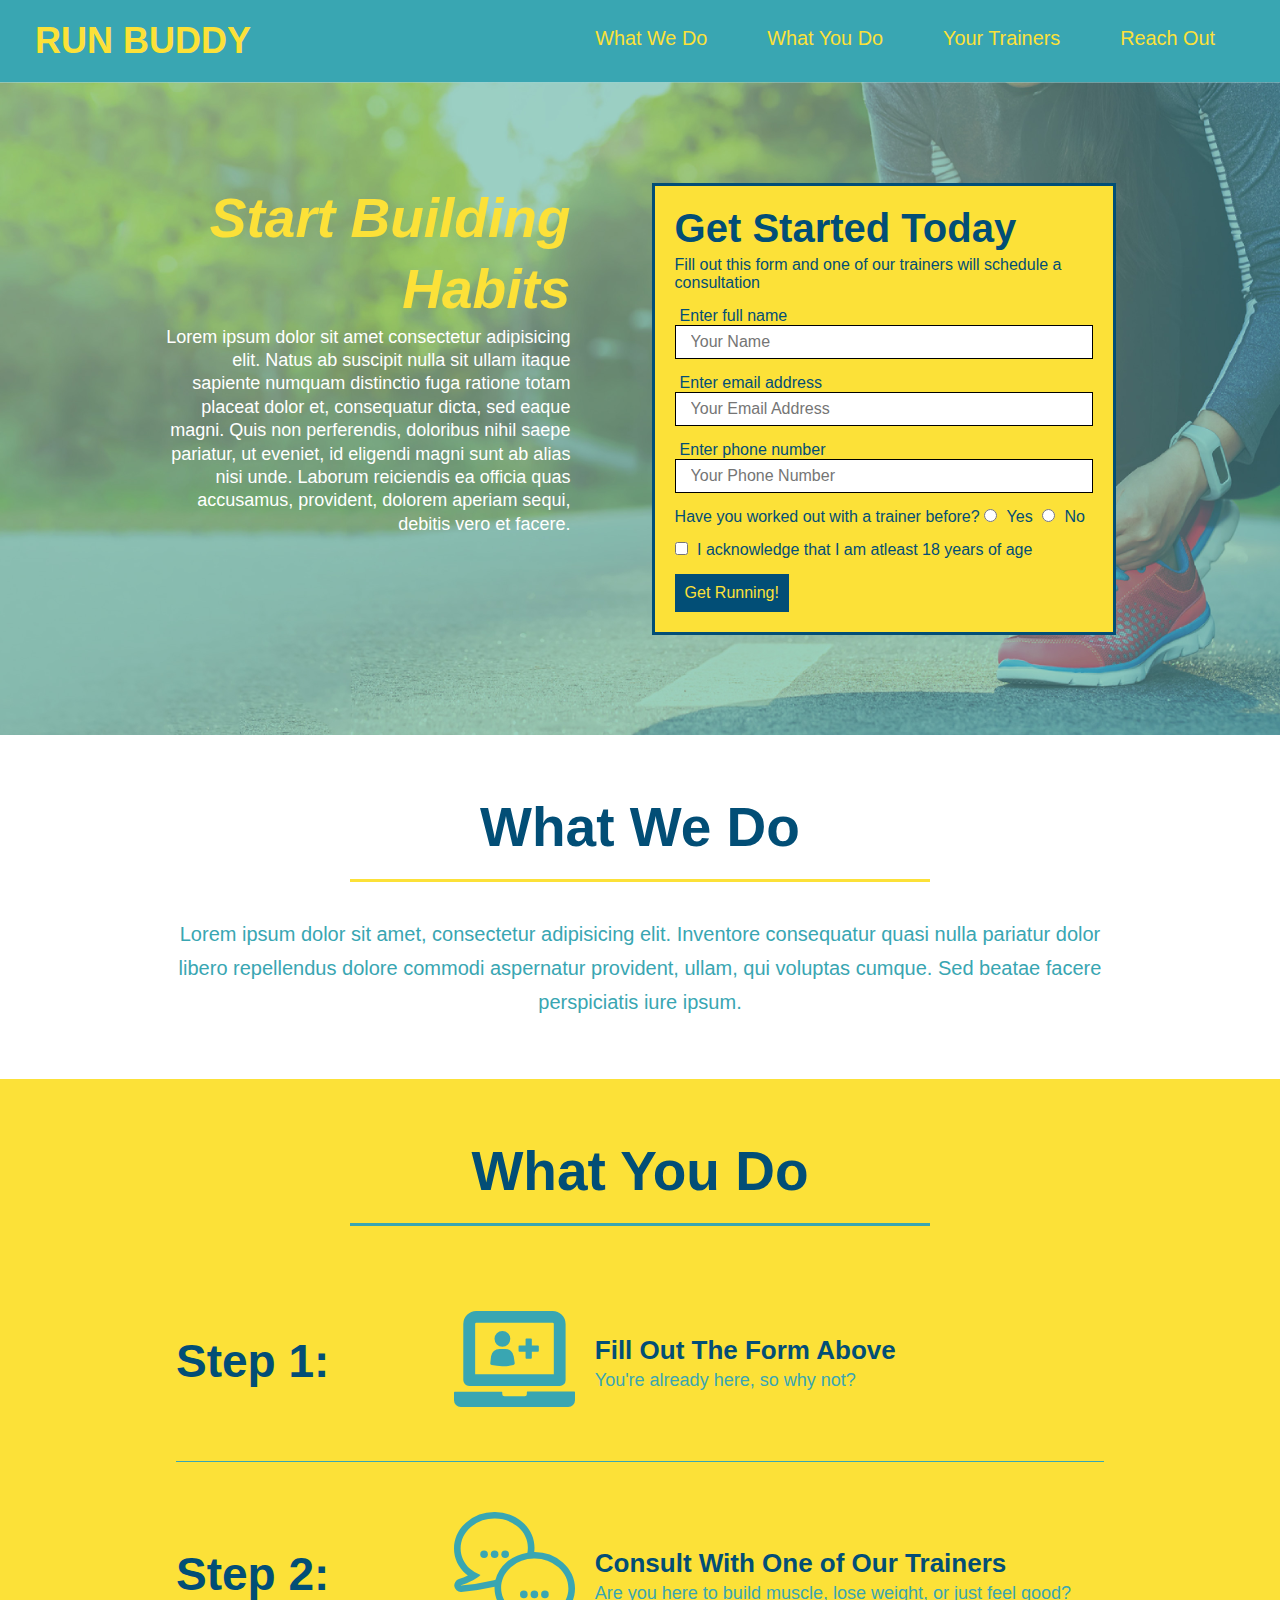
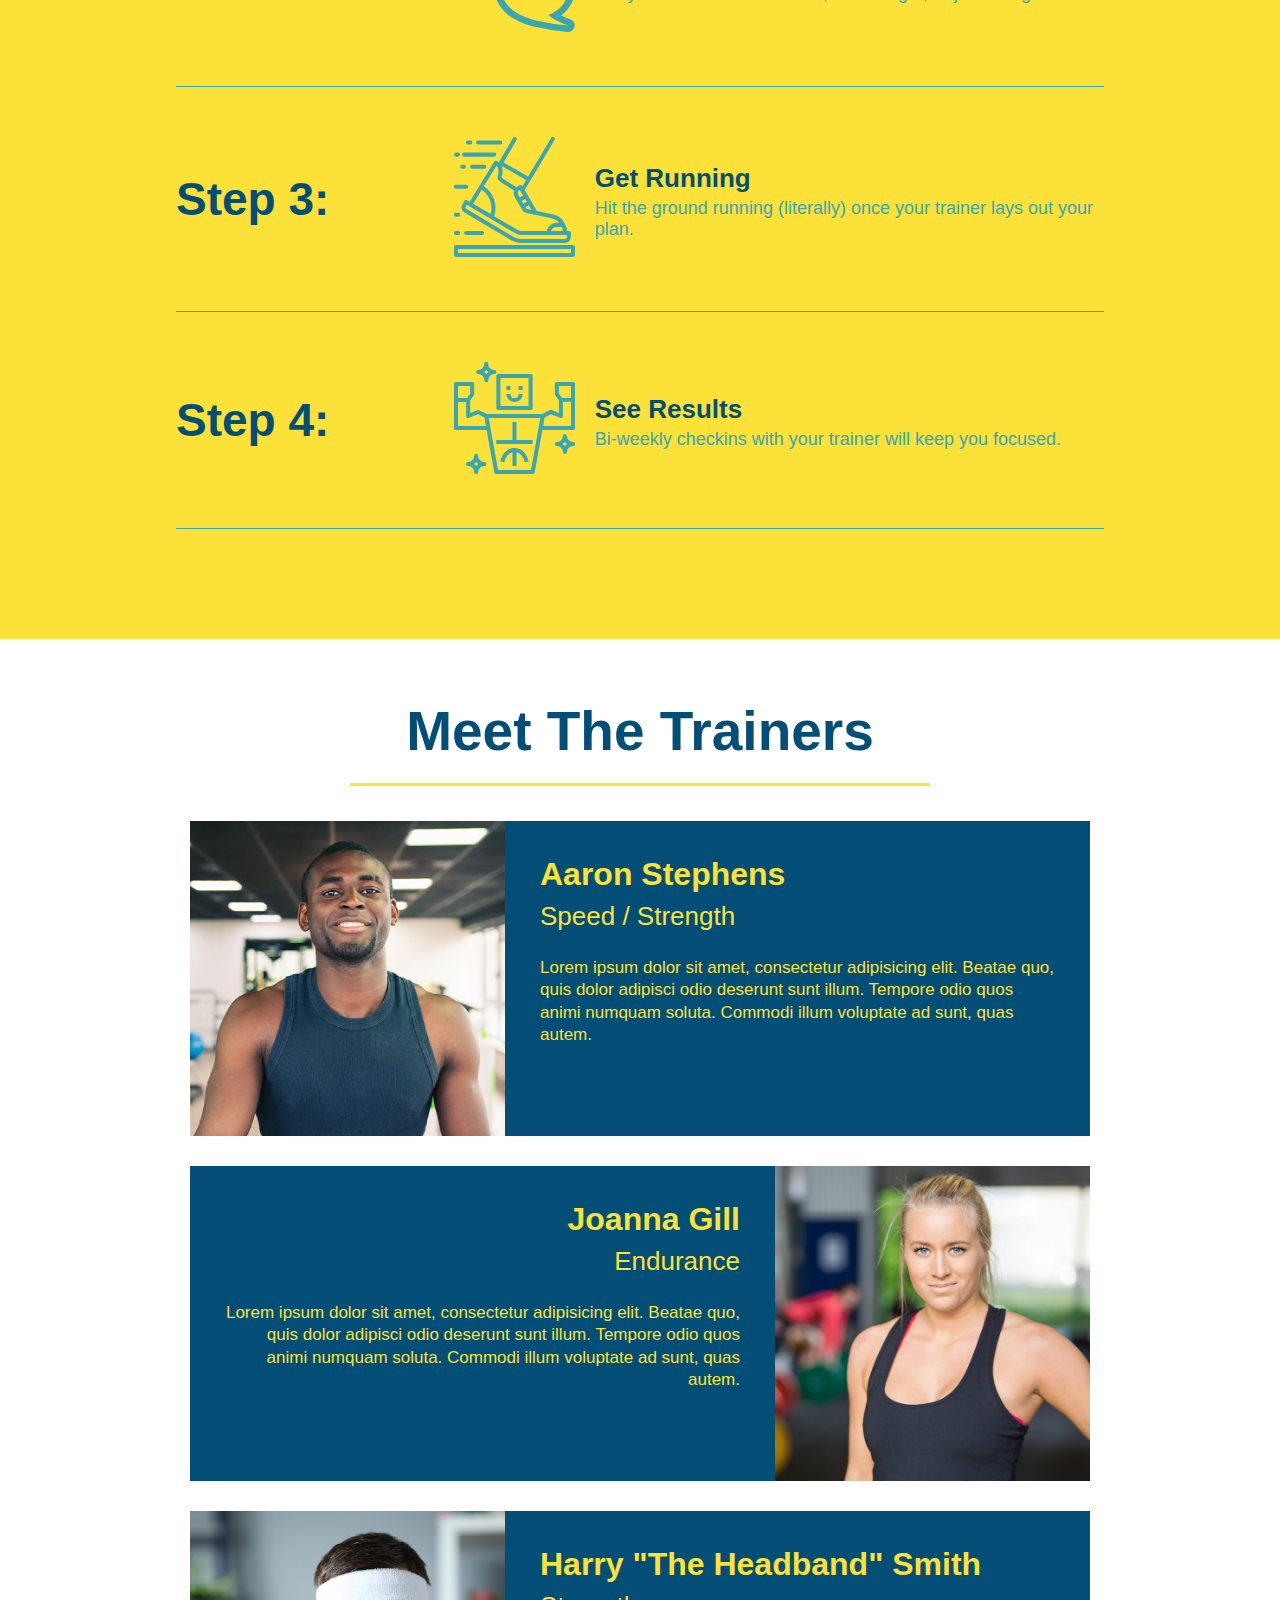
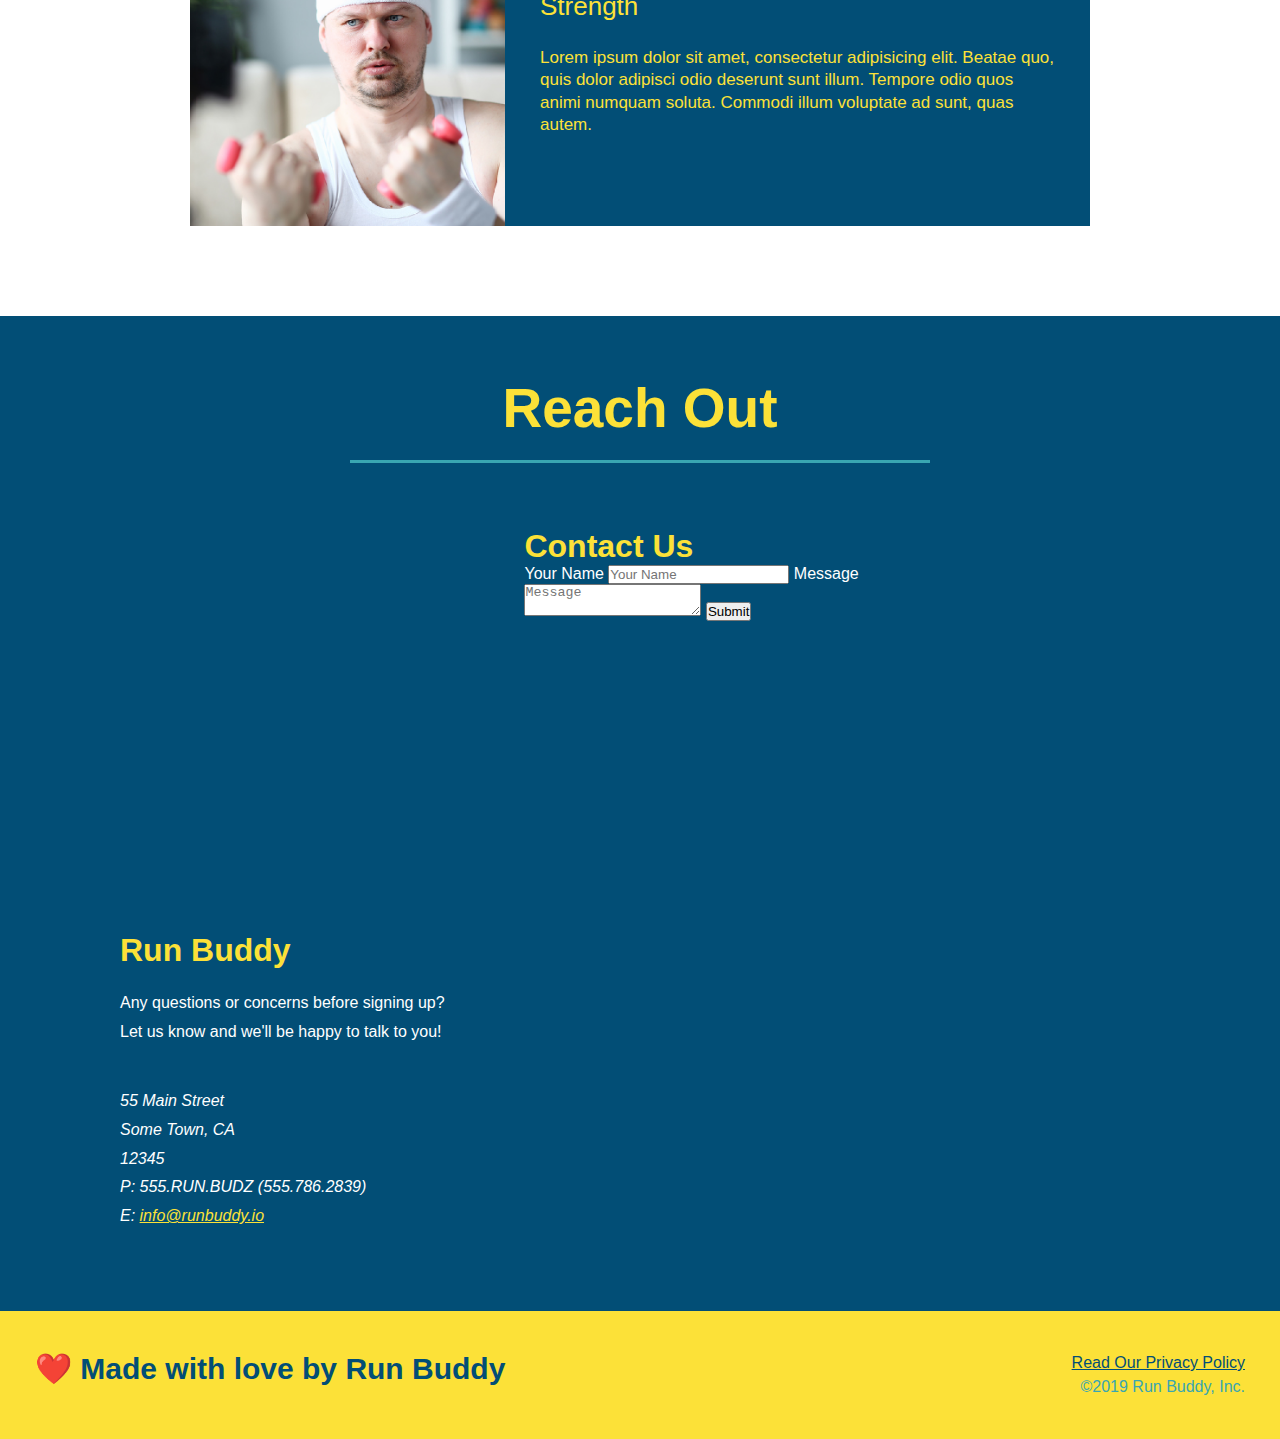
==== commit 58fc96b5: "add flexbox to the steps" ====
--- a/index.html
+++ b/index.html
@@ -115,31 +115,59 @@
         <h2 class="section-title secondary-border">What You Do</h2>
       </div>
 
-      <div>
-        <img src="/assets/images/step-1.svg" alt="" />
-        <h3>Step 1: <span>Fill Out The Form Above</span></h3>
-        <p>You're already here, so why not?</p>
-      </div>
-
-      <div>
-        <img src="/assets/images/step-2.svg" alt="" />
-        <h3>Step 2: <span>Consult with One of Our Trainers</span></h3>
-        <p>Are you here to build muscle, lose weight, or just feel good?</p>
-      </div>
-
-      <div>
-        <img src="/assets/images/step-3.svg" alt="" />
-        <h3>Step 3: <span>Get Running</span></h3>
-        <p>
-          Hit the ground running (literally) once your trainer lays out your
-          plan.
-        </p>
-      </div>
-
-      <div>
-        <img src="/assets/images/step-4.svg" alt="" />
-        <h3>Step 4: <span>See Results</span></h3>
-        <p>Bi-weekly checkins with your trainer will keep you focused.</p>
+      <div class="step">
+        <h3>Step 1:</h3>
+        <div class="step-info">
+          <div class="step-img">
+            <img src="/assets/images/step-1.svg" alt="" />
+          </div>
+          <div class="step-text">
+            <h4>Fill Out The Form Above</h4>
+            <p>You're already here, so why not?</p>
+          </div>
+        </div>
+      </div>
+
+      <div class="step">
+        <h3>Step 2:</h3>
+        <div class="step-info">
+          <div class="step-img">
+            <img src="/assets/images/step-2.svg" alt="" />
+          </div>
+          <div class="step-text">
+            <h4>Consult With One of Our Trainers</h4>
+            <p>Are you here to build muscle, lose weight, or just feel good?</p>
+          </div>
+        </div>
+      </div>
+
+      <div class="step">
+        <h3>Step 3:</h3>
+        <div class="step-info">
+          <div class="step-img">
+            <img src="/assets/images/step-3.svg" alt="" />
+          </div>
+          <div class="step-text">
+            <h4>Get Running</h4>
+            <p>
+              Hit the ground running (literally) once your trainer lays out your
+              plan.
+            </p>
+          </div>
+        </div>
+      </div>
+
+      <div class="step">
+        <h3>Step 4:</h3>
+        <div class="step-info">
+          <div class="step-img">
+            <img src="/assets/images/step-4.svg" alt="" />
+          </div>
+          <div class="step-text">
+            <h4>See Results</h4>
+            <p>Bi-weekly checkins with your trainer will keep you focused.</p>
+          </div>
+        </div>
       </div>
     </section>
 
--- a/styles.css
+++ b/styles.css
@@ -173,32 +173,55 @@
 }
 
 /* Style the "what you do" section" */
+.step {
+  margin: 50px auto;
+  padding-bottom: 50px;
+  width: 80%;
+  border-bottom: 1px solid #39a6b2;
+  display: flex;
+  flex-wrap: wrap;
+  align-items: center;
+  justify-content: space-between;
+}
+
 .steps {
   background: #fce138;
 }
 
-.steps div {
-  margin-bottom: 80px;
-}
-
-.steps img {
-  width: 15%;
-  margin: 10px 0;
-}
-
-.steps h3 {
+.step h3 {
   color: #024e76;
   font-size: 46px;
-  margin-top: 10px;
-}
-
-.steps p {
+  flex: 1 30%;
+}
+
+.step-info {
+  flex: 2 70%;
+  display: flex;
+  flex-wrap: wrap;
+  align-items: center;
+}
+
+.step-text {
+  flex: 12;
+}
+
+.step-img {
+  flex: 1 12%;
+  margin-right: 20px;
+}
+
+.step-img img {
+  max-width: 100%;
+}
+.step-text p {
   color: #39a6b2;
-  font-size: 23px;
-}
-
-.steps span {
-  font-size: 38px;
+  font-size: 18px;
+}
+
+.step-text h4 {
+  font-size: 26px;
+  line-height: 1.5;
+  color: #024e76;
 }
 
 /* Meet the trainers style section */
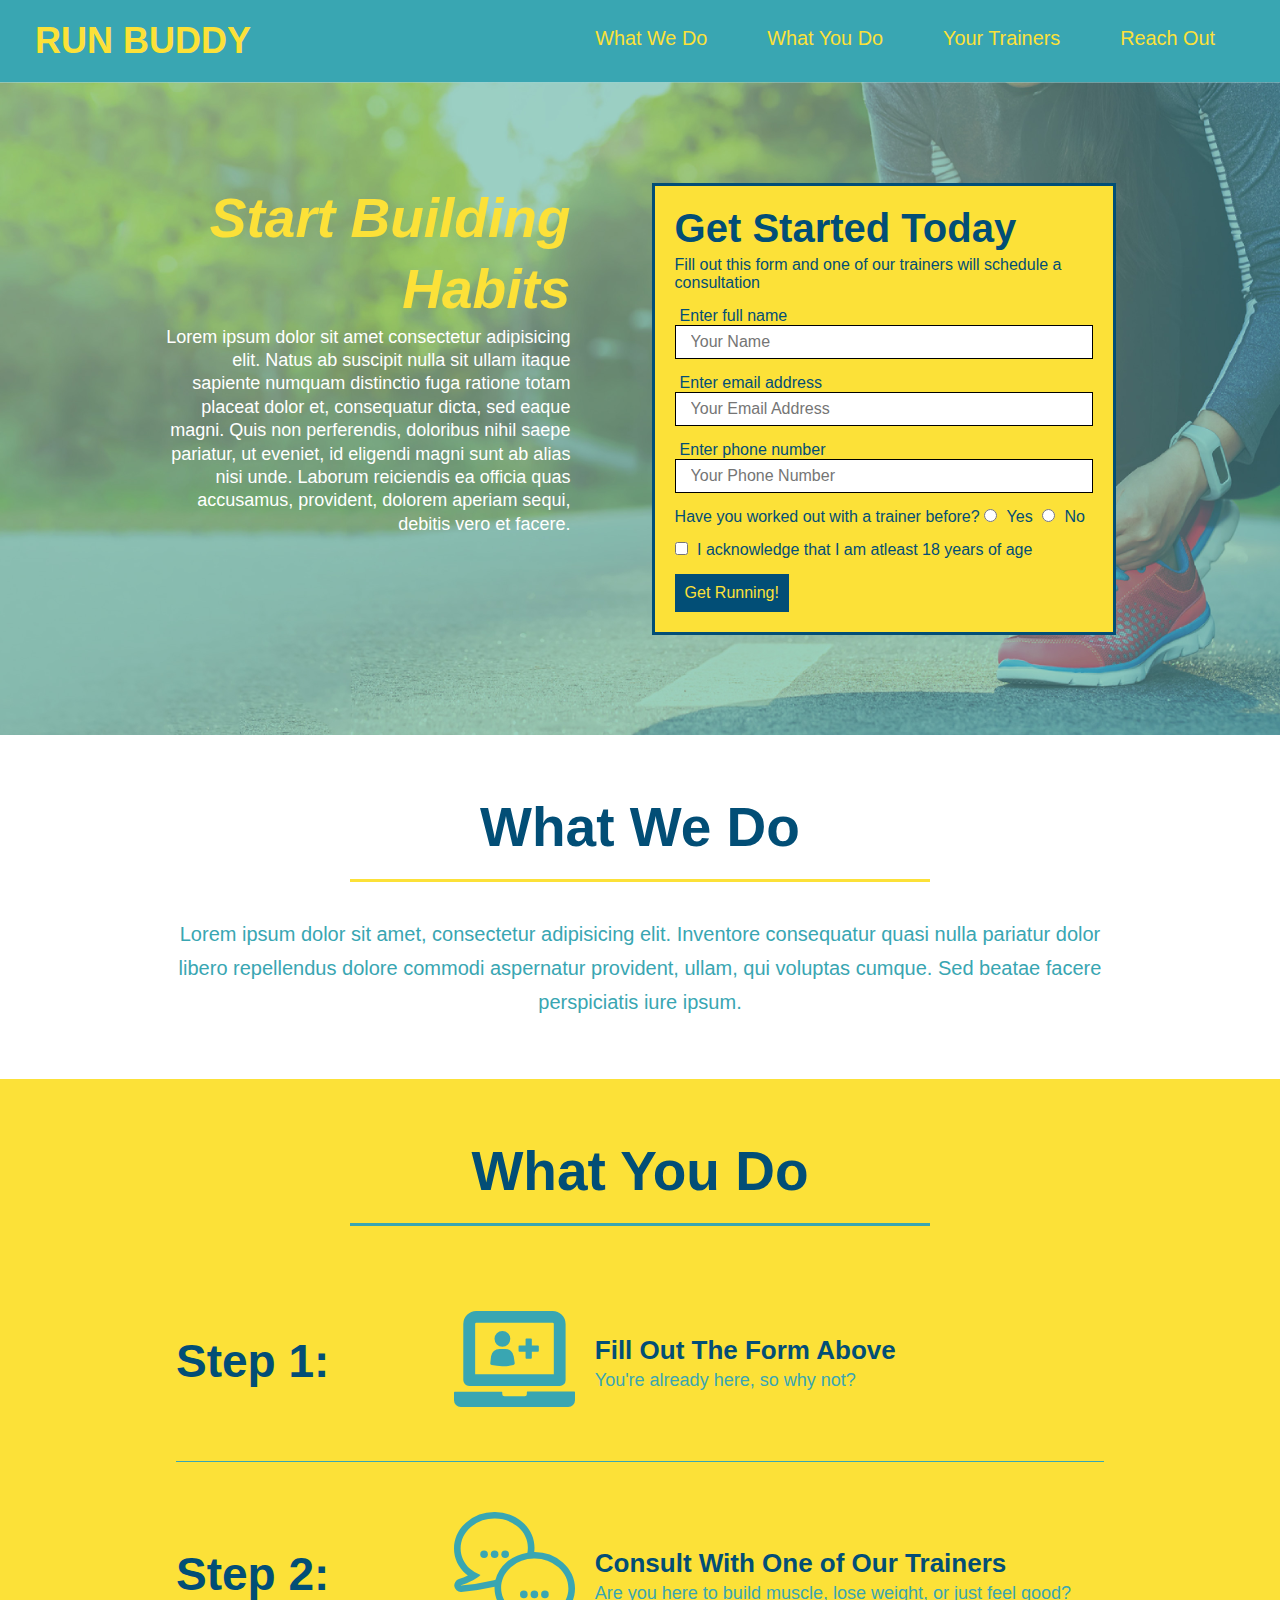
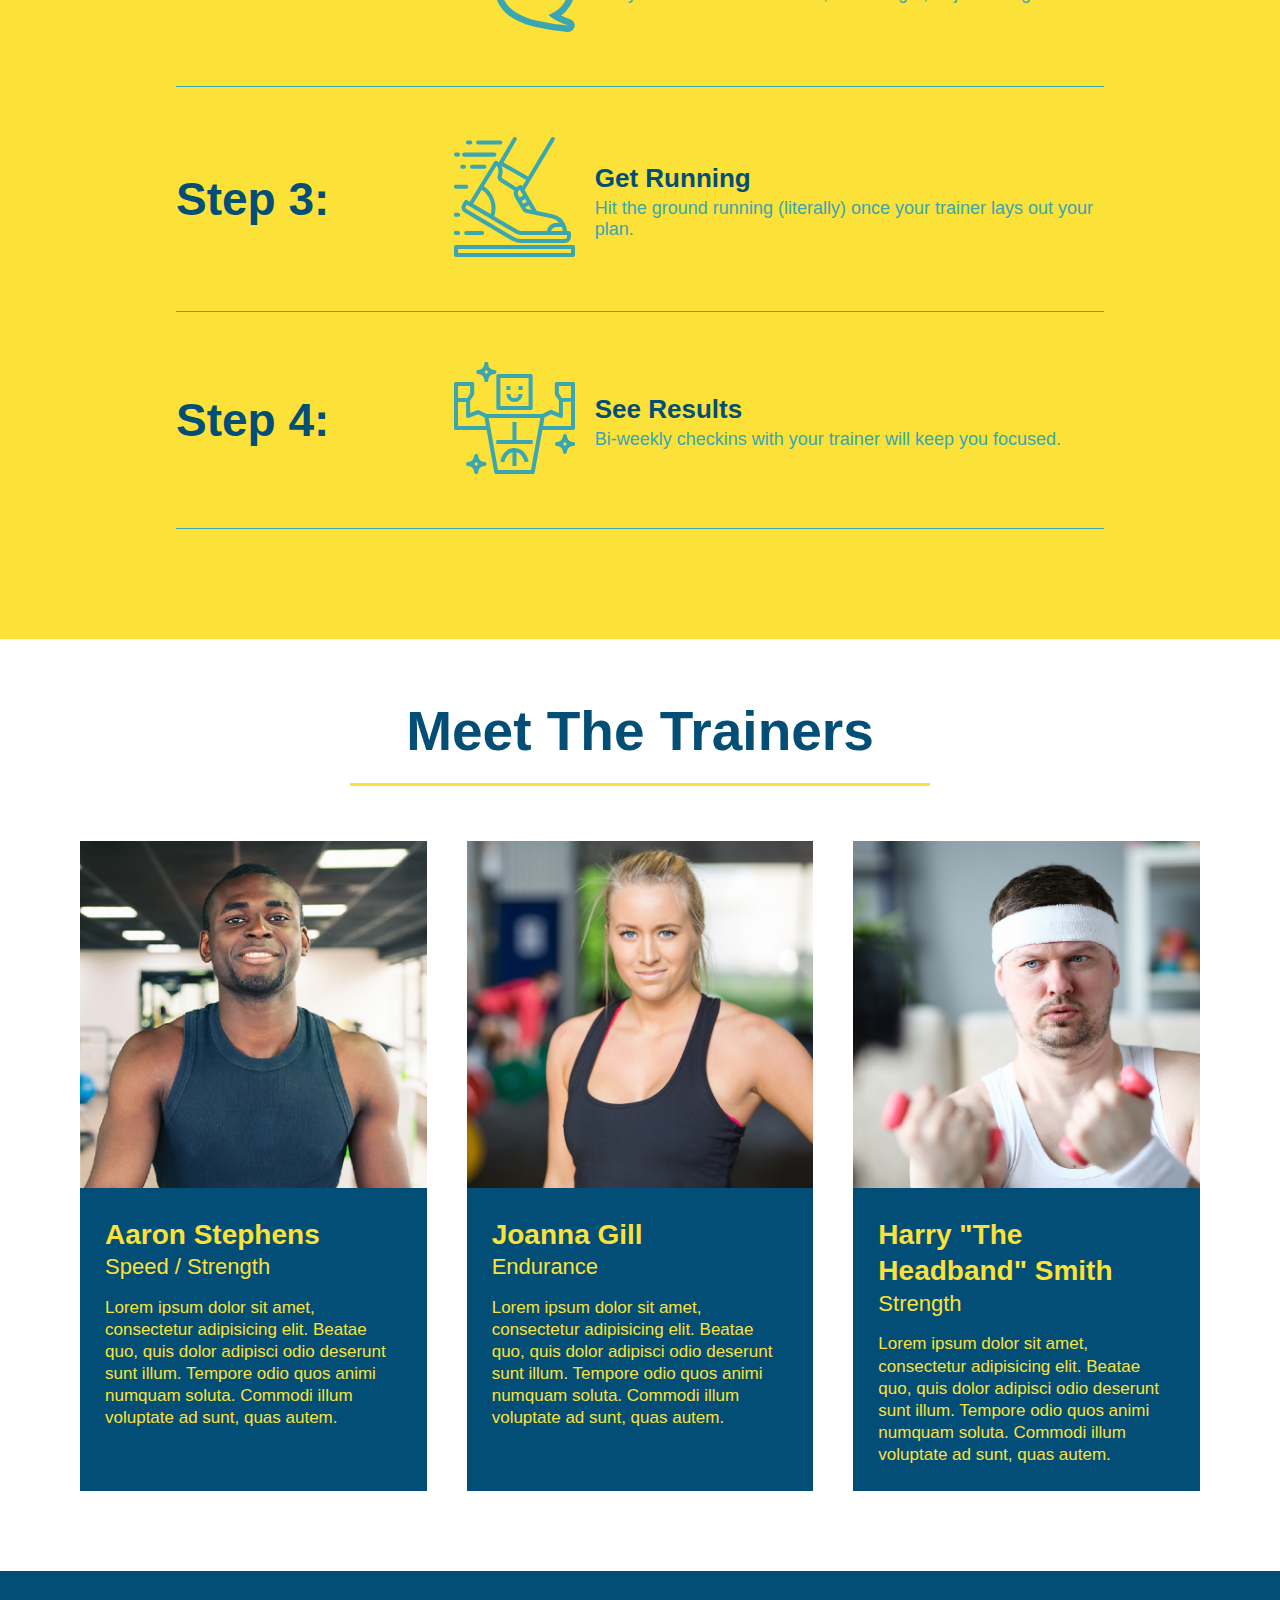
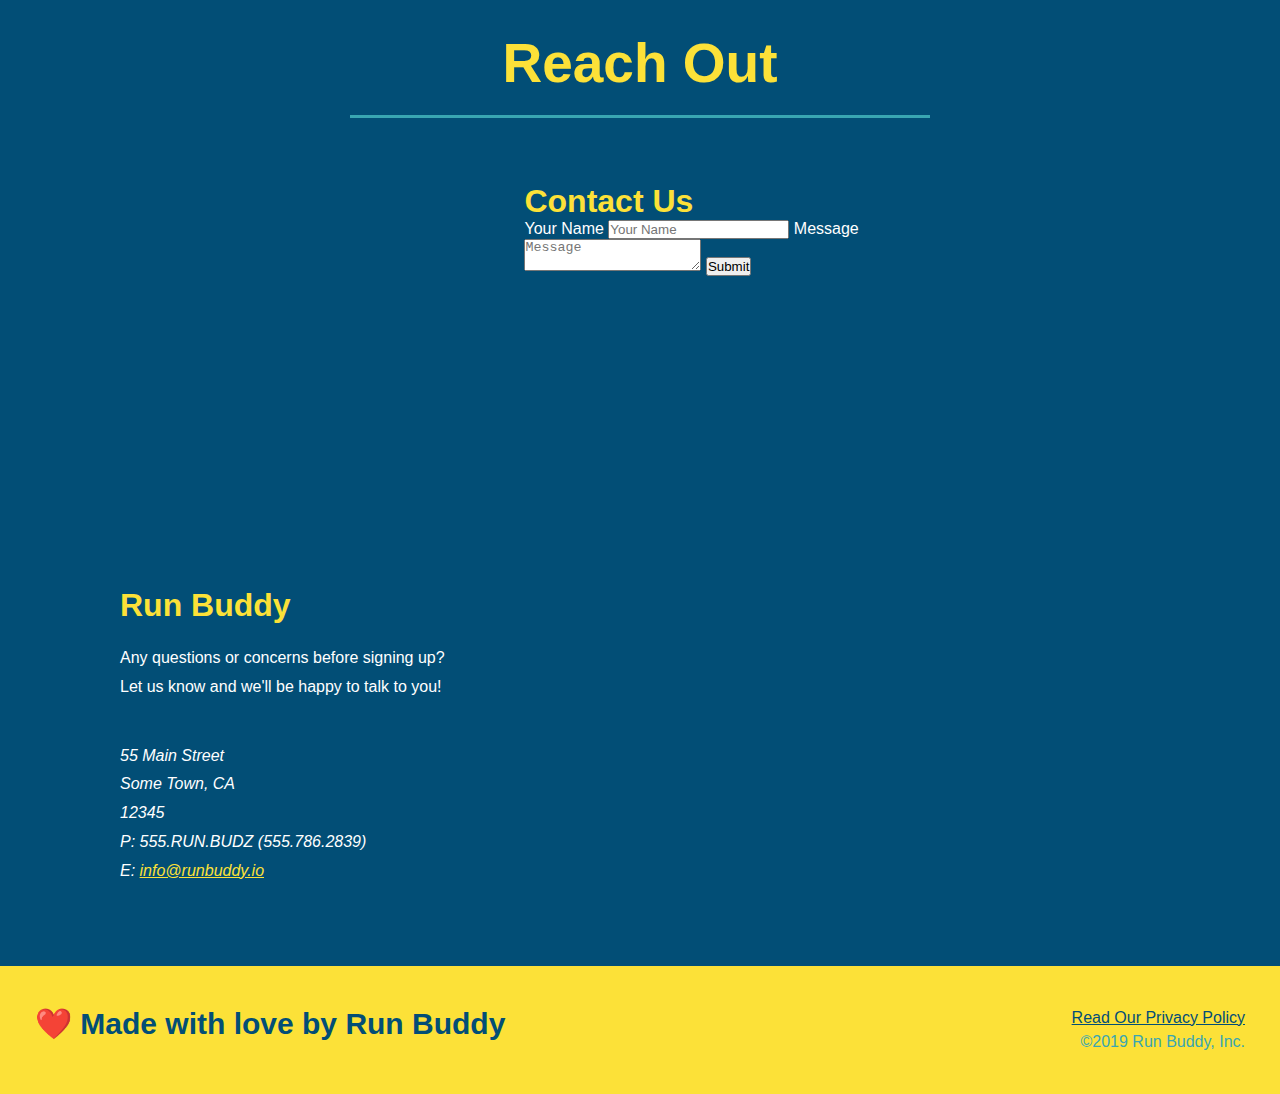
==== commit cf683345: "add flexbox to the trainers" ====
--- a/index.html
+++ b/index.html
@@ -172,52 +172,63 @@
     </section>
 
     <!--"meet the trainers" section-->
-    <section id="your-trainers" class="trainers">
+    <section id="your-trainers">
       <div class="flex-row">
         <h2 class="section-title primary-border">Meet The Trainers</h2>
       </div>
       <!--First trainer-->
-      <article class="trainer">
-        <img
-          src="/assets/images/trainer-1.jpg"
-          alt="Aaron Stephens is his name"
-        />
-        <div class="trainer-bio text-left">
-          <h3>Aaron Stephens</h3>
-          <h4>Speed / Strength</h4>
-          <p>
-            Lorem ipsum dolor sit amet, consectetur adipisicing elit. Beatae
-            quo, quis dolor adipisci odio deserunt sunt illum. Tempore odio quos
-            animi numquam soluta. Commodi illum voluptate ad sunt, quas autem.
-          </p>
-        </div>
-      </article>
-      <!--Second trainer-->
-      <article class="trainer">
-        <div class="trainer-bio text-right">
-          <h3>Joanna Gill</h3>
-          <h4>Endurance</h4>
-          <p>
-            Lorem ipsum dolor sit amet, consectetur adipisicing elit. Beatae
-            quo, quis dolor adipisci odio deserunt sunt illum. Tempore odio quos
-            animi numquam soluta. Commodi illum voluptate ad sunt, quas autem.
-          </p>
-        </div>
-        <img src="/assets/images/trainer-2.jpg" alt="Joanna Gill is her name" />
-      </article>
-      <!--Third trainer-->
-      <article class="trainer">
-        <img src="/assets/images/trainer-3.jpg" alt="Harry Smith is his name" />
-        <div class="trainer-bio text-left">
-          <h3>Harry "The Headband" Smith</h3>
-          <h4>Strength</h4>
-          <p>
-            Lorem ipsum dolor sit amet, consectetur adipisicing elit. Beatae
-            quo, quis dolor adipisci odio deserunt sunt illum. Tempore odio quos
-            animi numquam soluta. Commodi illum voluptate ad sunt, quas autem.
-          </p>
-        </div>
-      </article>
+      <div class="trainers">
+        <article class="trainer">
+          <img
+            src="/assets/images/trainer-1.jpg"
+            alt="Aaron Stephens is his name"
+          />
+          <div class="trainer-bio">
+            <h3 class="trainer-name">Aaron Stephens</h3>
+            <h4 class="trainer-role">Speed / Strength</h4>
+            <p>
+              Lorem ipsum dolor sit amet, consectetur adipisicing elit. Beatae
+              quo, quis dolor adipisci odio deserunt sunt illum. Tempore odio
+              quos animi numquam soluta. Commodi illum voluptate ad sunt, quas
+              autem.
+            </p>
+          </div>
+        </article>
+        <!--Second trainer-->
+        <article class="trainer">
+          <img
+            src="/assets/images/trainer-2.jpg"
+            alt="Joanna Gill is her name"
+          />
+          <div class="trainer-bio">
+            <h3 class="trainer-name">Joanna Gill</h3>
+            <h4 class="trainer-role">Endurance</h4>
+            <p>
+              Lorem ipsum dolor sit amet, consectetur adipisicing elit. Beatae
+              quo, quis dolor adipisci odio deserunt sunt illum. Tempore odio
+              quos animi numquam soluta. Commodi illum voluptate ad sunt, quas
+              autem.
+            </p>
+          </div>
+        </article>
+        <!--Third trainer-->
+        <article class="trainer">
+          <img
+            src="/assets/images/trainer-3.jpg"
+            alt="Harry Smith is his name"
+          />
+          <div class="trainer-bio">
+            <h3 class="trainer-name">Harry "The Headband" Smith</h3>
+            <h4 class="trainer-role">Strength</h4>
+            <p>
+              Lorem ipsum dolor sit amet, consectetur adipisicing elit. Beatae
+              quo, quis dolor adipisci odio deserunt sunt illum. Tempore odio
+              quos animi numquam soluta. Commodi illum voluptate ad sunt, quas
+              autem.
+            </p>
+          </div>
+        </article>
+      </div>
     </section>
 
     <!--Reach out section-->
--- a/styles.css
+++ b/styles.css
@@ -226,41 +226,41 @@
 
 /* Meet the trainers style section */
 .trainers {
+  display: flex;
+  width: 100%;
+  margin: 0 auto;
+  flex-wrap: wrap;
+  justify-content: space-around;
 }
 
 .trainer {
-  width: 900px;
-  margin: 0 auto 30px auto;
+  margin: 20px;
   background-color: #024e76;
   color: #fce138;
-  overflow: auto;
+  flex: 1;
 }
 
 .trainer img {
-  width: 35%;
-  float: left;
+  width: 100%;
 }
 
 .trainer-bio {
-  padding: 35px;
-  float: left;
-  width: 65%;
+  padding: 25px;
+  line-height: 1.3;
 }
 
 .trainer-bio h3 {
-  font-size: 32px;
-  margin-bottom: 8px;
+  font-size: 28px;
 }
 
 .trainer-bio h4 {
   font-weight: lighter;
-  font-size: 26px;
-  margin-bottom: 25px;
+  font-size: 22px;
+  margin-bottom: 15px;
 }
 
 .trainer-bio p {
   font-size: 17px;
-  line-height: 1.3;
 }
 
 .text-left {
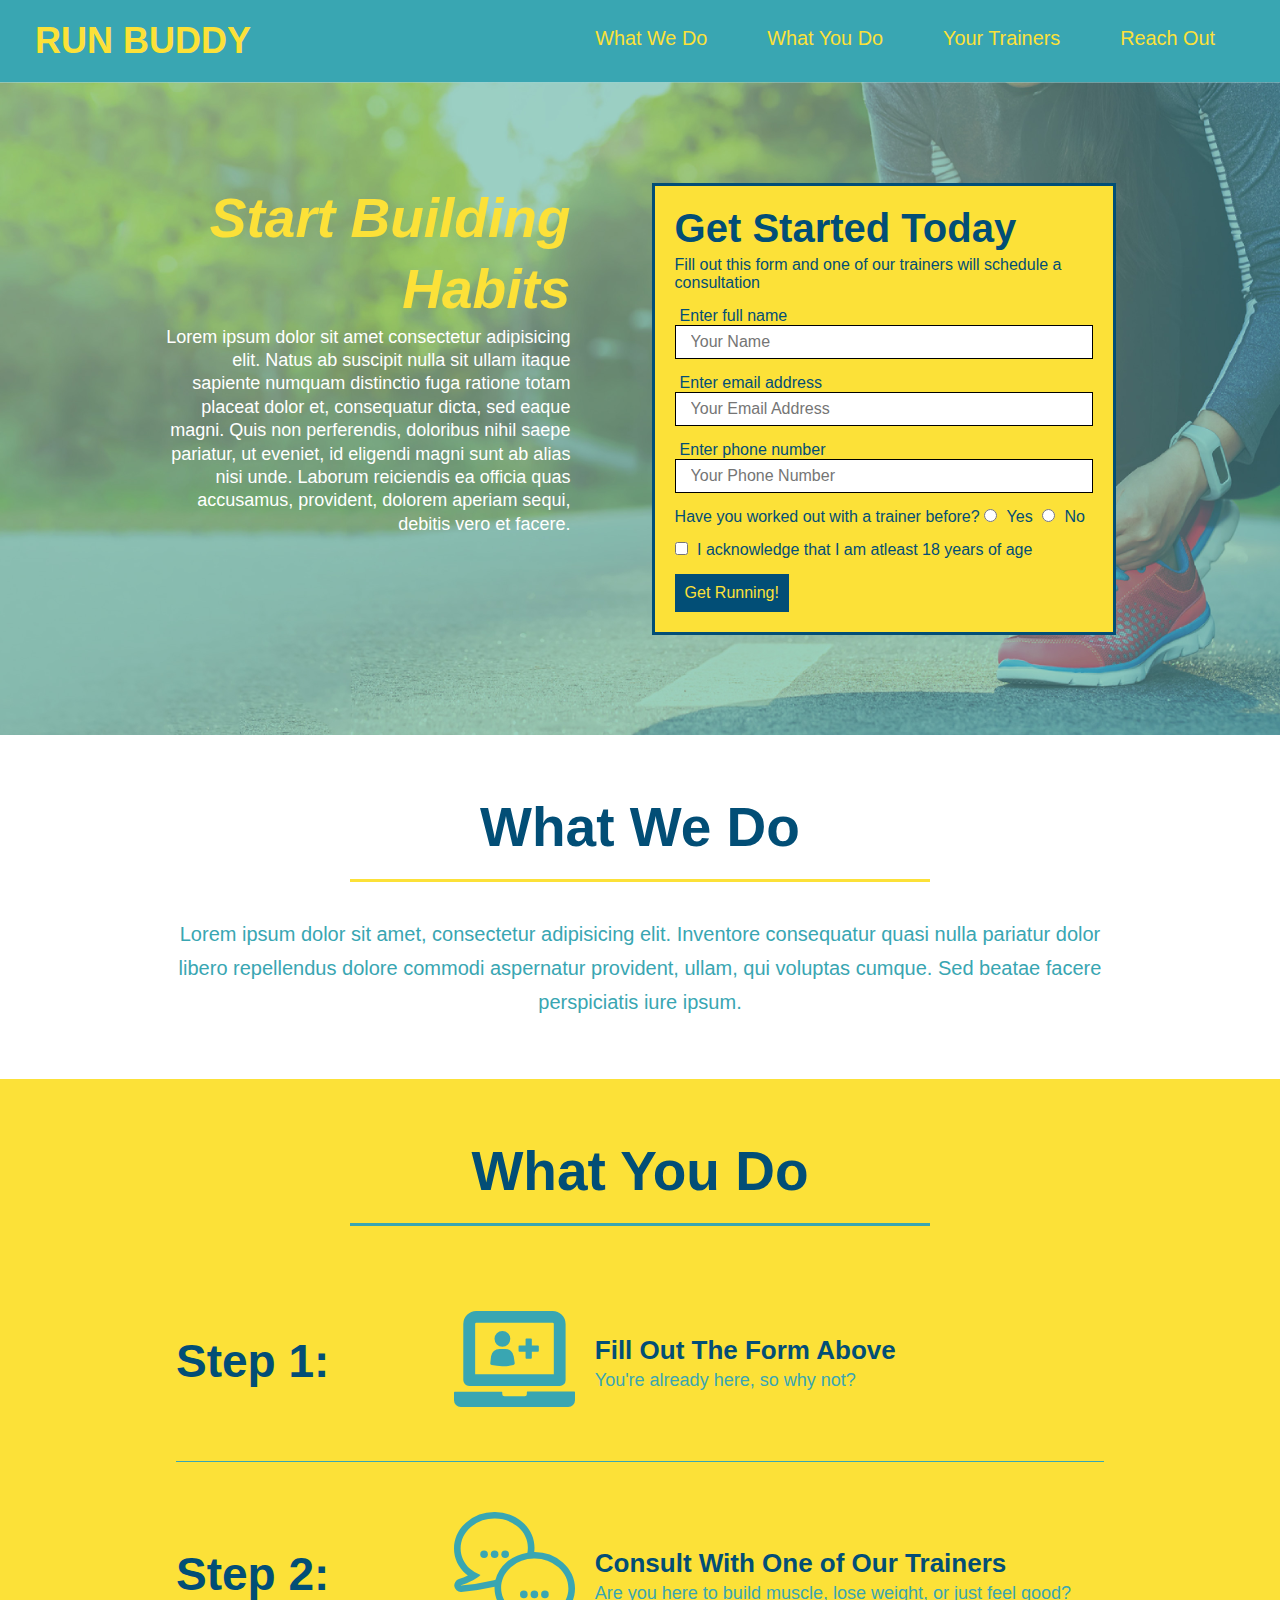
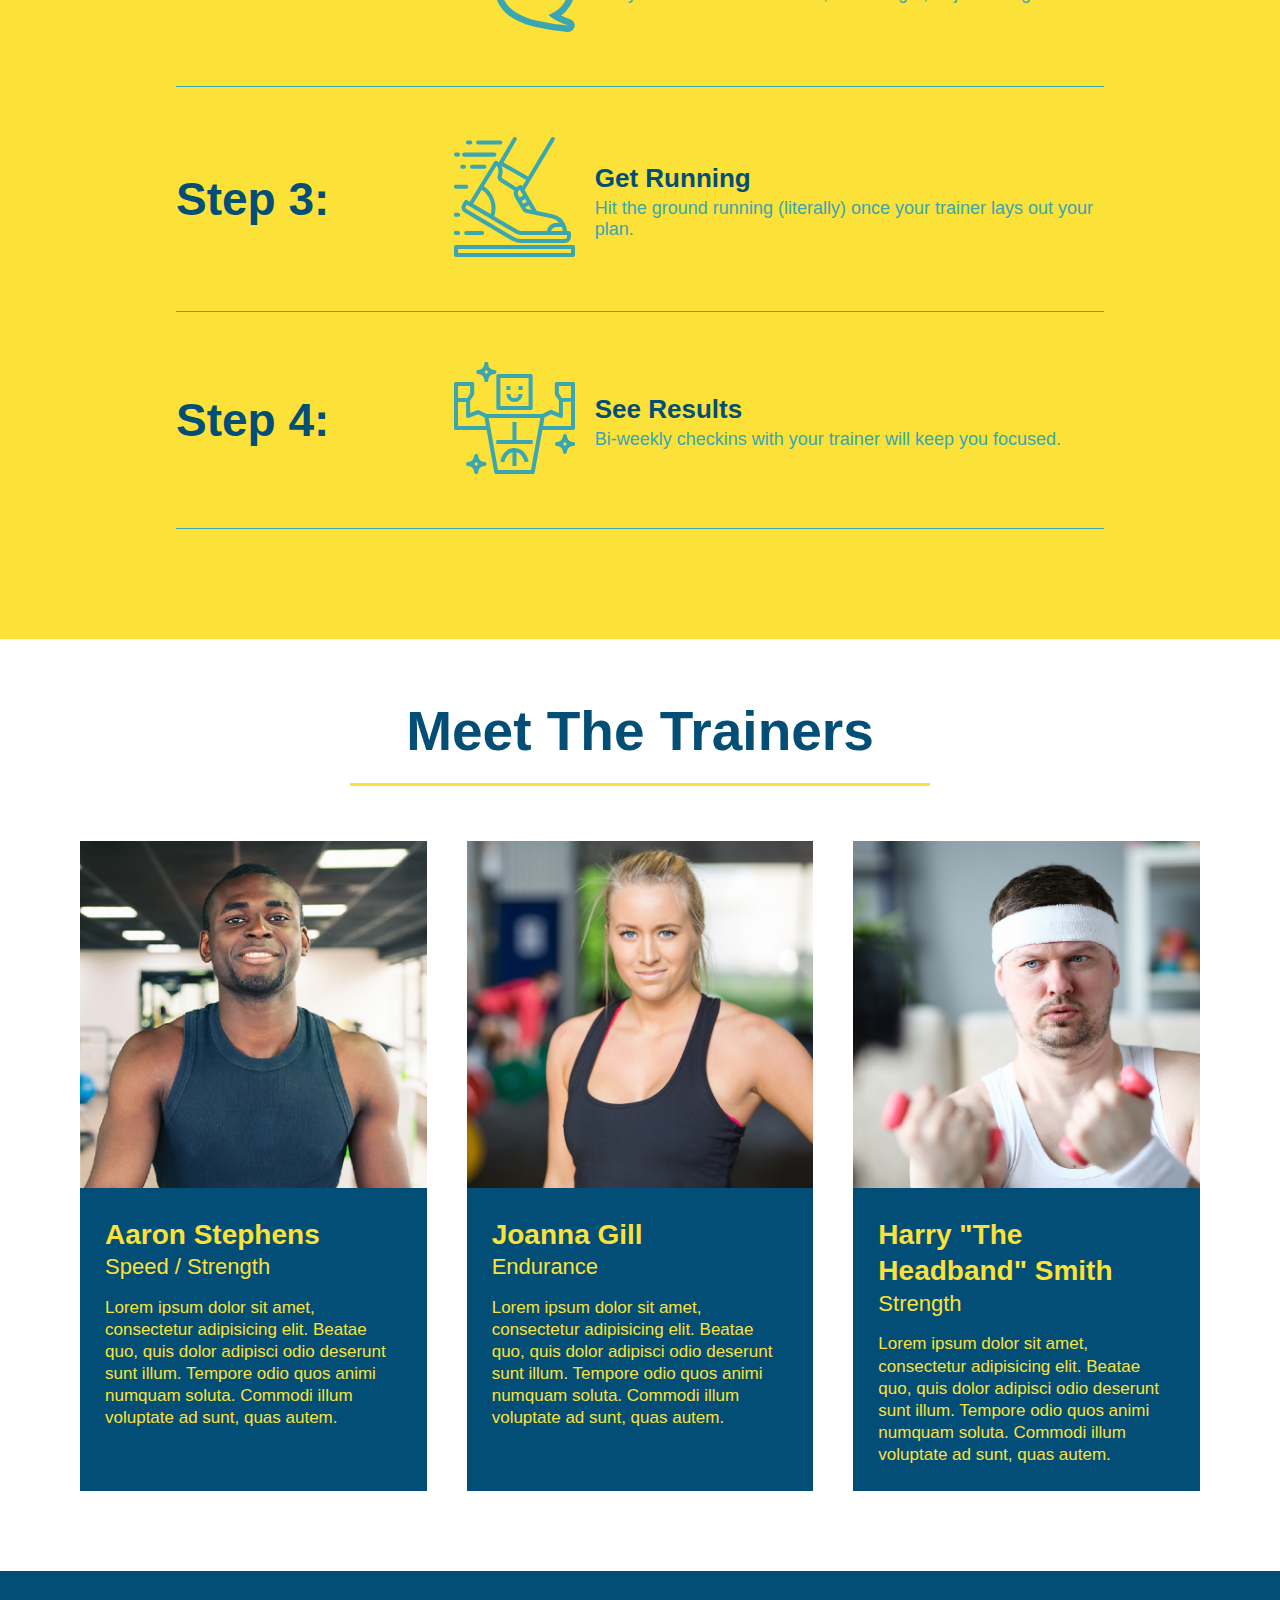
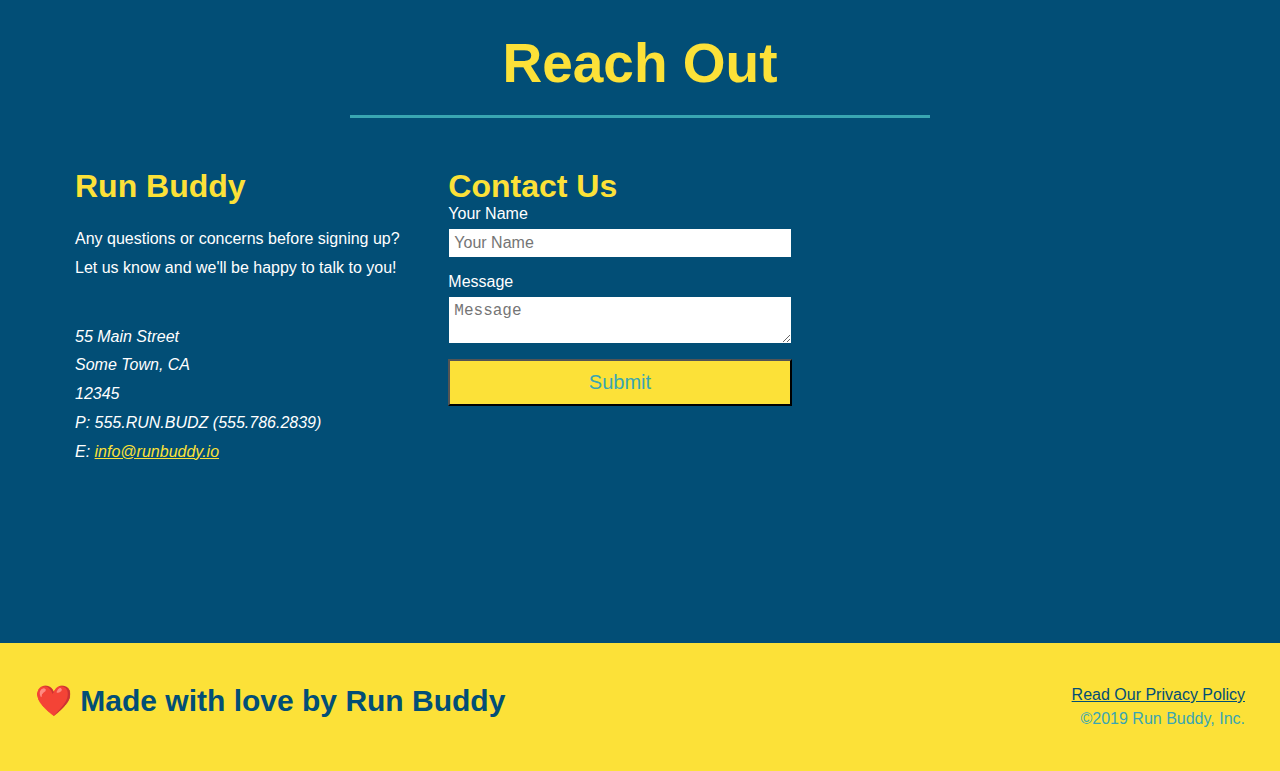
==== commit c8825dfb: "added flexbox to reachout section" ====
--- a/index.html
+++ b/index.html
@@ -238,22 +238,6 @@
       </div>
 
       <div class="contact-info">
-        <iframe
-          src="https://www.google.com/maps/embed?pb=!1m18!1m12!1m3!1d45153.421307922516!2d-93.27950618872133!3d44.982506533216394!2m3!1f0!2f0!3f0!3m2!1i1024!2i768!4f13.1!3m3!1m2!1s0x52b32db3da79f561%3A0xae145916e9974058!2sTarget!5e0!3m2!1sen!2sus!4v1645898132613!5m2!1sen!2sus"
-          style="border: 0"
-          allowfullscreen=""
-          loading="lazy"
-        ></iframe>
-        <div class="contact-form">
-          <h3>Contact Us</h3>
-          <form>
-            <label for="name">Your Name</label>
-            <input type="text" id="name" placeholder="Your Name" />
-            <label for="contact-message">Message</label>
-            <textarea id="contact-message" placeholder="Message"></textarea>
-            <button type="submit">Submit</button>
-          </form>
-        </div>
         <div>
           <h3>Run Buddy</h3>
           <p>
@@ -269,6 +253,23 @@
             E: <a href="mailto:info@runbuddy.io">info@runbuddy.io</a>
           </address>
         </div>
+        <div class="contact-form">
+          <h3>Contact Us</h3>
+          <form>
+            <label for="name">Your Name</label>
+            <input type="text" id="name" placeholder="Your Name" />
+            <label for="contact-message">Message</label>
+            <textarea id="contact-message" placeholder="Message"></textarea>
+            <button class="submit" type="submit">Submit</button>
+          </form>
+        </div>
+
+        <iframe
+          src="https://www.google.com/maps/embed?pb=!1m18!1m12!1m3!1d45153.421307922516!2d-93.27950618872133!3d44.982506533216394!2m3!1f0!2f0!3f0!3m2!1i1024!2i768!4f13.1!3m3!1m2!1s0x52b32db3da79f561%3A0xae145916e9974058!2sTarget!5e0!3m2!1sen!2sus!4v1645898132613!5m2!1sen!2sus"
+          style="border: 0"
+          allowfullscreen=""
+          loading="lazy"
+        ></iframe>
       </div>
     </section>
 
--- a/styles.css
+++ b/styles.css
@@ -276,6 +276,7 @@
 }
 
 /* Reach out section */
+
 .contact {
   background-color: #024e76;
 }
@@ -289,18 +290,23 @@
 }
 
 .contact-info iframe {
-  width: 400px;
   height: 400px;
   padding-right: 40px;
 }
 
 .contact-info div {
-  width: 410px;
-  text-align: left;
-  vertical-align: top;
-  display: inline-block;
-  margin: 30px 0 0 60px;
   color: white;
+}
+
+.contact-info {
+  display: flex;
+  justify-content: space-between;
+  flex-wrap: wrap;
+}
+
+.contact-info > * {
+  flex: 1;
+  margin: 15px;
 }
 
 .contact-info div h3 {
@@ -310,6 +316,7 @@
 
 .contact-info p,
 .contact-info address {
+  font-size: 16px;
   line-height: 1.8;
   padding: 20px 0;
 }
@@ -318,6 +325,31 @@
   color: #fce138;
 }
 
+.contact-form input,
+.contact-form textarea {
+  border: 1px solid #024e76;
+  display: block;
+  font-size: 16px;
+  color: #024e76;
+  width: 100%;
+  margin-bottom: 15px;
+  margin-top: 5px;
+  padding: 5px;
+}
+
+.contact-form .submit {
+  background: #fce138;
+  color: #39a6b2;
+  padding: 10px 40px;
+  font-size: 20px;
+  width: 100%;
+  text-align: center;
+}
+.contact-form .submit:hover {
+  opacity: 0.9;
+  cursor: pointer;
+}
+
 /* REACH OUT STYLES END */
 
 /* Prvacy Policy Styles */
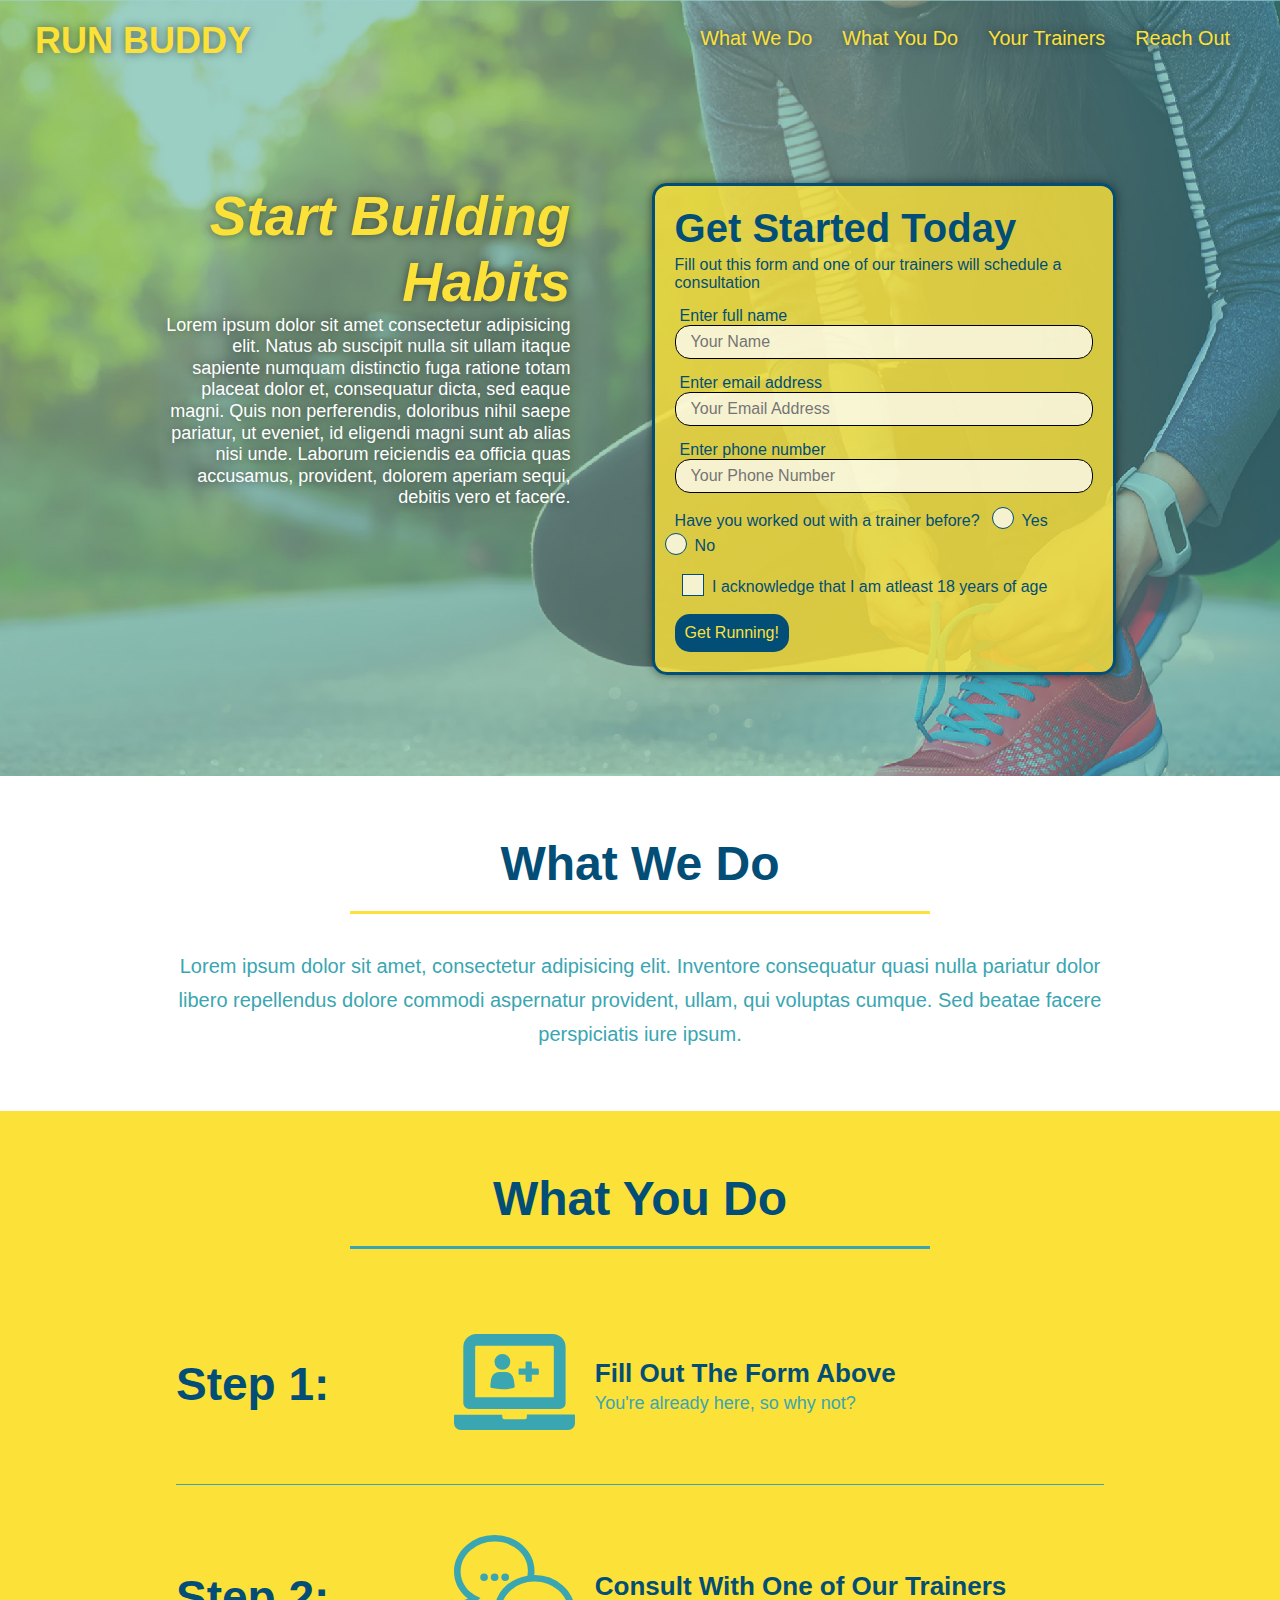
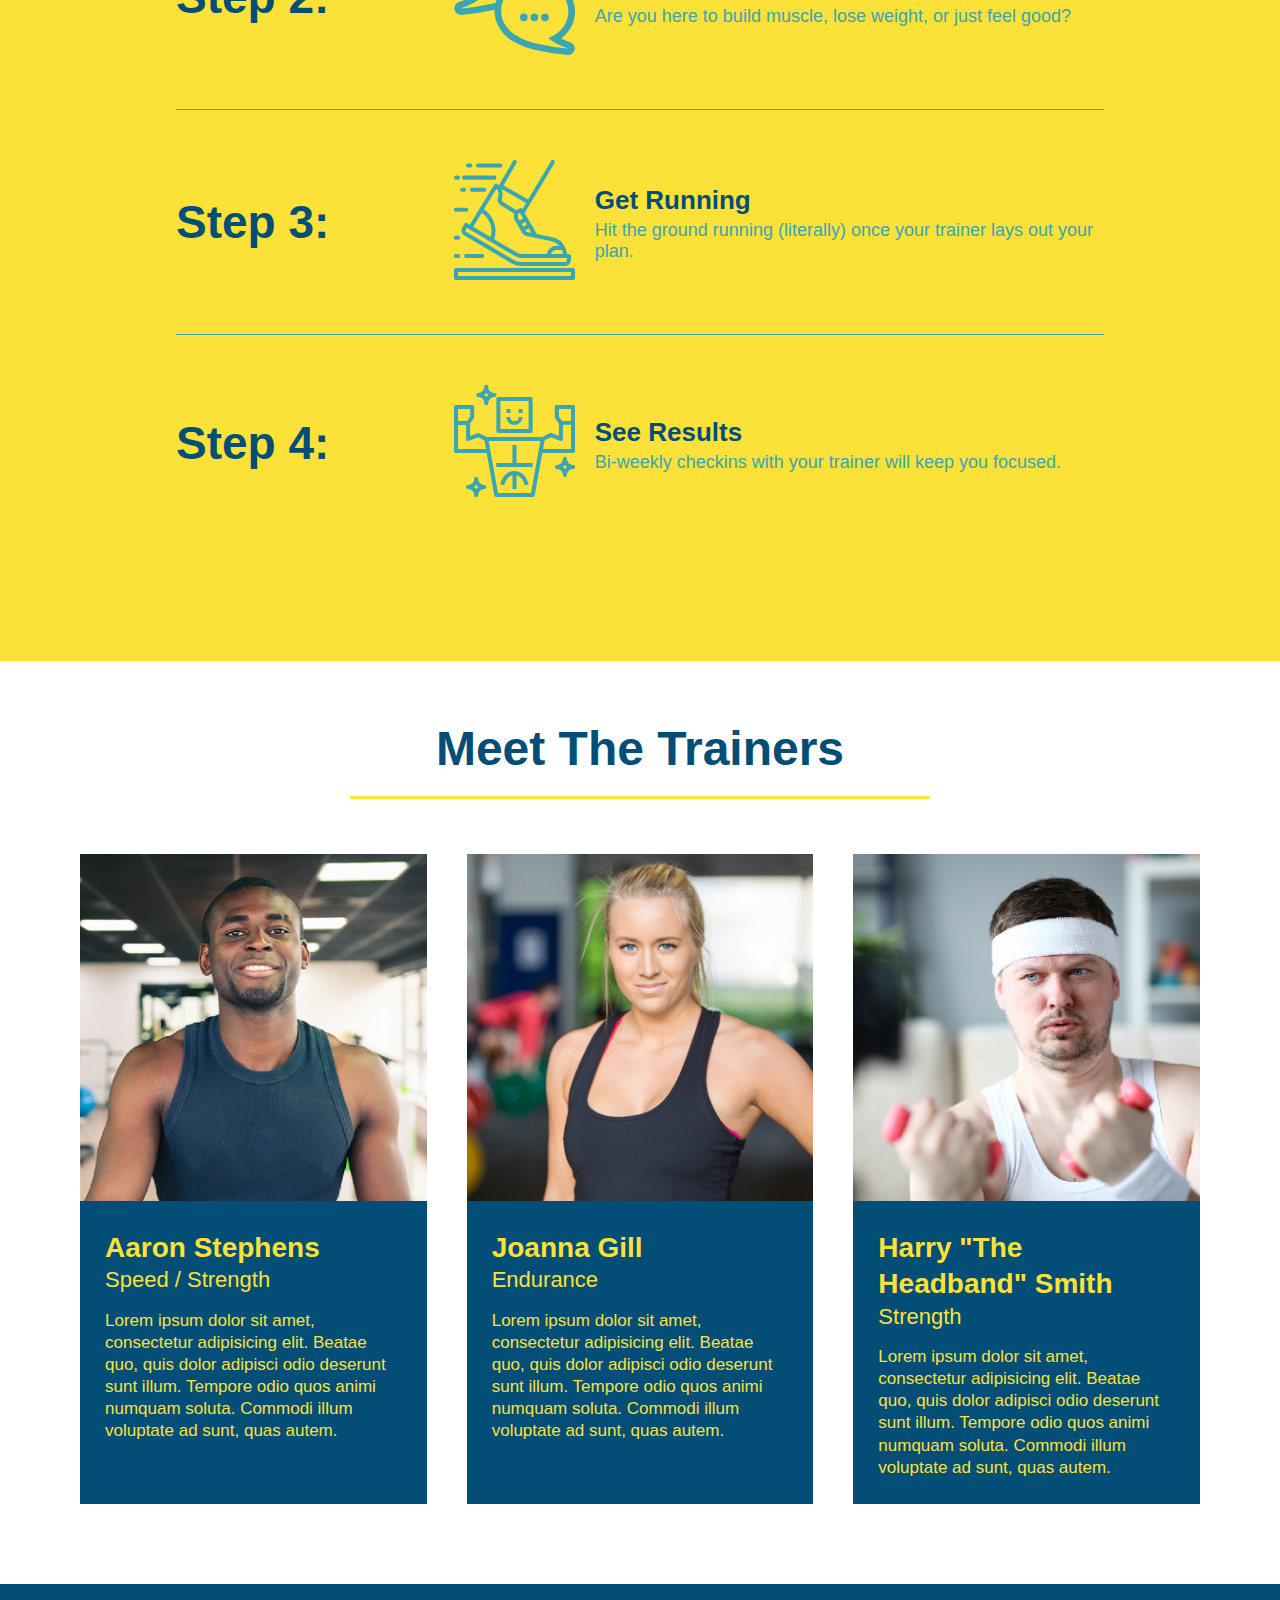
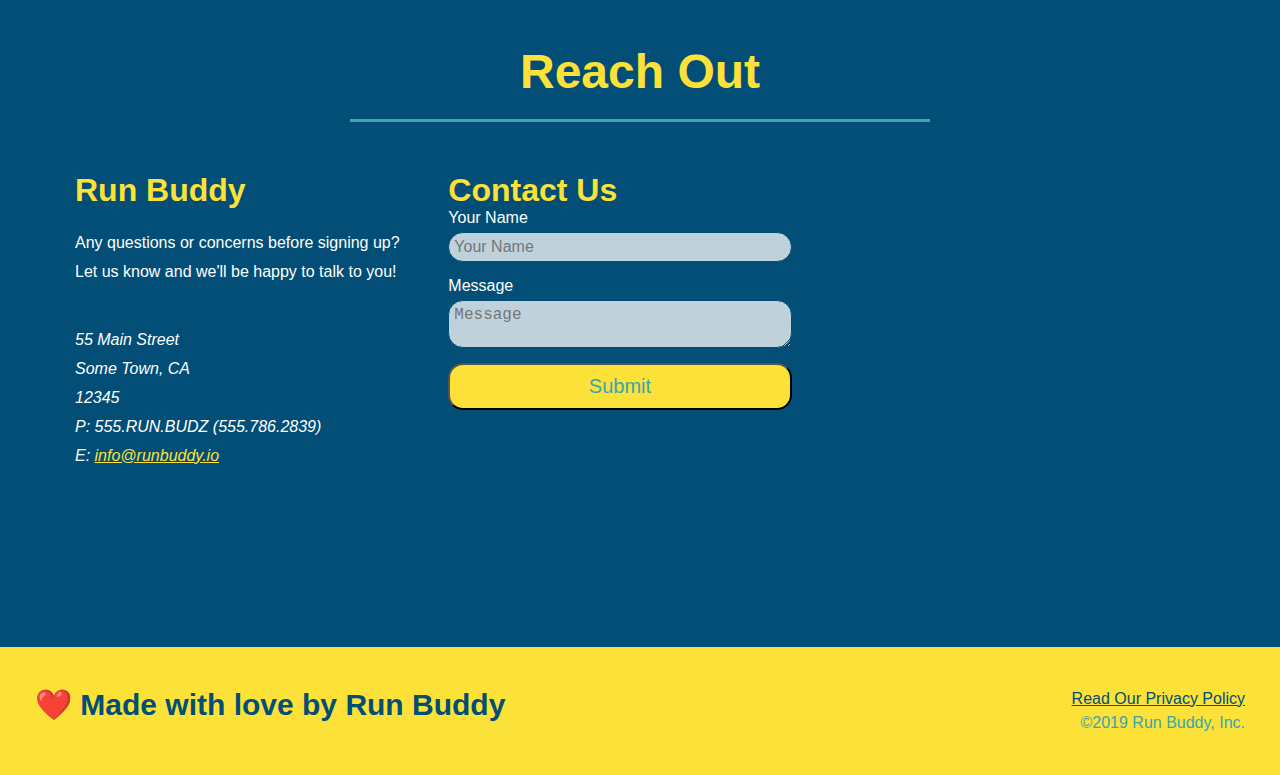
==== commit 71c78599: "final css touches" ====
--- a/index.html
+++ b/index.html
@@ -77,16 +77,22 @@
           />
           <p>
             Have you worked out with a trainer before?
-            <input type="radio" name="trainer-confirm" id="trainer-yes" />
-            <label for="trainer-yes">Yes</label>
-            <input type="radio" name="trainer-confirm" id="trainer-no" />
-            <label for="trainer-no">No</label>
+            <span class="radio-wrapper">
+              <input type="radio" name="trainer-confirm" id="trainer-yes" />
+              <label for="trainer-yes">Yes</label>
+            </span>
+            <span class="radio-wrapper">
+              <input type="radio" name="trainer-confirm" id="trainer-no" />
+              <label for="trainer-no">No</label>
+            </span>
           </p>
 
           <p>
-            <input type="checkbox" id="checkbox" name="age-confirm" />
-            <label for="checkbox"
-              >I acknowledge that I am atleast 18 years of age</label
+            <span class="checkbox-wrapper">
+              <input type="checkbox" id="checkbox" name="age-confirm" />
+              <label for="checkbox"
+                >
+            </span>I acknowledge that I am atleast 18 years of age</label
             >
           </p>
           <button type="submit">Get Running!</button>
--- a/styles.css
+++ b/styles.css
@@ -3,6 +3,12 @@
   padding: 0;
   box-sizing: border-box;
 }
+
+:root {
+  --primary-color: #fce138;
+  --secondary-color: #024e76;
+  --tertiary-color: #39a6b2;
+}
 body {
   color: #39a6b2;
   font-family: helveitca, Arial, Helvetica, sans-serif;
@@ -10,23 +16,32 @@
 
 /* apply styles to header*/
 header {
+  z-index: 9999;
+  position: -webkit-sticky;
+  position: sticky;
+  top: 0;
   padding: 20px 35px;
-  background-color: #39a6b2;
+  background-color: var(--tertiary-color);
   display: flex;
   justify-content: space-between;
   flex-wrap: wrap;
+  background-image: url("./assets/images/hero-bg.jpeg");
+  background-size: cover;
+  background-attachment: fixed;
+  background-position: 80%;
 }
 
 header h1 {
   font-weight: bold;
+  text-shadow: 0 0 10px rgba(0, 0, 0, 0.5);
   font-size: 36px;
-  color: #fce138;
+  color: var(--primary-color);
   margin: 0;
 }
 
 header a {
   text-decoration: none;
-  color: #fce138;
+  color: var(--primary-color);
 }
 
 header nav {
@@ -42,13 +57,21 @@
 }
 
 header nav ul li a {
-  margin: 0 30px;
+  padding: 10px 15px;
   font-weight: lighter;
   font-size: 1.55vw;
+  text-shadow: 0 0 10px rgba(0, 0, 0, 0.5);
+}
+
+header nav ul li a:hover {
+  background-color: var(--primary-color);
+  color: var(--secondary-color);
+  border-radius: 15px;
+  text-shadow: none;
 }
 
 footer {
-  background: #fce138;
+  background: var(--primary-color);
   width: 100%;
   padding: 40px 35px;
   flex-wrap: wrap;
@@ -58,7 +81,7 @@
 }
 
 footer h2 {
-  color: #024e76;
+  color: var(--secondary-color);
   font-size: 30px;
   margin: 0;
 }
@@ -69,7 +92,7 @@
 }
 
 footer a {
-  color: #024e76;
+  color: var(--secondary-color);
 }
 
 /* hero stylin */
@@ -80,19 +103,23 @@
 .hero {
   background-image: url("./assets/images/hero-bg.jpeg");
   background-size: cover;
-  background-position: center;
+  background-attachment: fixed;
+  background-position: 80%;
   display: flex;
   justify-content: center;
+  align-items: flex-start;
   flex-wrap: nowrap;
 }
 
 .hero-form {
-  color: #024e76;
-  background-color: #fce138;
+  color: var(--secondary-color);
+  background-color: rgba(252, 225, 56, 0.8);
   padding: 20px;
-  border: solid 3px #024e76;
+  border: solid 3px var(--secondary-color);
   width: 40%;
   margin: 3.5%;
+  box-shadow: 0 0 10px rgba(0, 0, 0, 0.5);
+  border-radius: 15px;
 }
 
 .hero .build-habits {
@@ -101,13 +128,14 @@
   margin: 3.5%;
   color: #fff;
   font-size: 18px;
-  line-height: 1.3;
+  line-height: 1.2;
+  text-shadow: 0 0 10px rgba(0, 0, 0, 0.5);
 }
 
 .build-habits h2 {
   font-style: italic;
   font-size: 55px;
-  color: #fce138;
+  color: var(--primary-color);
 }
 
 .hero-form h3 {
@@ -121,12 +149,19 @@
 
 .form-input {
   border: 1px solid black;
+  background-color: rgba(255, 255, 255, 0.75);
   display: block;
   padding: 7px 15px;
   font-size: 16px;
-  color: #024e76;
+  color: var(--secondary-color);
   width: 100%;
   margin-bottom: 15px;
+  border-radius: 15px;
+}
+
+.form-input:focus {
+  background-color: rgba(255, 255, 255, 1);
+  outline: none;
 }
 
 .hero-form label {
@@ -134,11 +169,79 @@
 }
 
 .hero-form button {
-  background: #024e76;
-  color: #fce138;
+  background: var(--secondary-color);
+  color: var(--primary-color);
   padding: 10px;
   border: none;
   font-size: 16px;
+  border-radius: 15px;
+}
+
+.checkbox-wrapper input,
+.radio-wrapper input {
+  opacity: 0;
+}
+
+.checkbox-wrapper label,
+.radio-wrapper label {
+  position: relative;
+  left: 10px;
+  margin: 10px;
+  line-height: 1.6;
+}
+
+.radio-wrapper label::before {
+  border-radius: 50%;
+}
+
+.checkbox-wrapper label::before,
+.radio-wrapper label::before {
+  content: "";
+  height: 20px;
+  width: 20px;
+  background-color: rgba(255, 255, 255, 0.75);
+  border: 1px solid var(--secondary-color);
+  position: absolute;
+  top: -4.15px;
+  left: -30px;
+}
+
+.radio-wrapper label::after {
+  content: "";
+  width: 20px;
+  height: 20px;
+  border-radius: 50%;
+  background-color: var(--secondary-color);
+  position: absolute;
+  left: -29px;
+  top: -3px;
+  background-image: radial-gradient(circle, #39a6b2, #024e76);
+}
+
+.checkbox-wrapper label::after {
+  content: "";
+  width: 14px;
+  height: 6px;
+  border-left: 2px solid var(--secondary-color);
+  border-bottom: 2px solid var(--secondary-color);
+  position: absolute;
+  left: -26px;
+  top: 1px;
+  transform: rotate(-58deg);
+}
+
+.checkbox-wrapper input + label::after,
+.radio-wrapper input + label::after {
+  content: none;
+}
+
+.checkbox-wrapper input:checked + label::after,
+.radio-wrapper input:checked + label::after {
+  content: "";
+}
+
+.hero-form button:hover {
+  background-color: var(--tertiary-color);
 }
 
 /* Hero styles end*/
@@ -146,8 +249,8 @@
 /* Style the intro section*/
 
 .section-title {
-  font-size: 55px;
-  color: #024e76;
+  font-size: 48px;
+  color: var(--secondary-color);
   padding-bottom: 20px;
   text-align: center;
   margin: 0 auto 35px auto;
@@ -156,16 +259,16 @@
 }
 
 .primary-border {
-  border-color: #fce138;
+  border-color: var(--primary-color);
 }
 
 .secondary-border {
-  border-color: #39a6b2;
+  border-color: var(--tertiary-color);
 }
 
 .intro p {
   line-height: 1.7;
-  color: #39a6b2;
+  color: var(--tertiary-color);
   width: 80%;
   font-size: 20px;
   margin: 0 auto;
@@ -176,20 +279,25 @@
 .step {
   margin: 50px auto;
   padding-bottom: 50px;
+  border-bottom: 1px solid var(--tertiary-color);
+
   width: 80%;
-  border-bottom: 1px solid #39a6b2;
   display: flex;
   flex-wrap: wrap;
   align-items: center;
   justify-content: space-between;
 }
 
+.step:last-child {
+  border-bottom: none;
+}
+
 .steps {
-  background: #fce138;
+  background: var(--primary-color);
 }
 
 .step h3 {
-  color: #024e76;
+  color: var(--secondary-color);
   font-size: 46px;
   flex: 1 30%;
 }
@@ -214,14 +322,14 @@
   max-width: 100%;
 }
 .step-text p {
-  color: #39a6b2;
+  color: var(--tertiary-color);
   font-size: 18px;
 }
 
 .step-text h4 {
   font-size: 26px;
   line-height: 1.5;
-  color: #024e76;
+  color: var(--secondary-color);
 }
 
 /* Meet the trainers style section */
@@ -235,8 +343,8 @@
 
 .trainer {
   margin: 20px;
-  background-color: #024e76;
-  color: #fce138;
+  background-color: var(--secondary-color);
+  color: var(--primary-color);
   flex: 1;
 }
 
@@ -278,15 +386,15 @@
 /* Reach out section */
 
 .contact {
-  background-color: #024e76;
+  background-color: var(--secondary-color);
 }
 
 .reach-out h2 {
-  color: #fce138;
+  color: var(--primary-color);
 }
 
 .contact h2 {
-  color: #fce138;
+  color: var(--primary-color);
 }
 
 .contact-info iframe {
@@ -310,7 +418,7 @@
 }
 
 .contact-info div h3 {
-  color: #fce138;
+  color: var(--primary-color);
   font-size: 32px;
 }
 
@@ -322,34 +430,158 @@
 }
 
 .contact-info a {
-  color: #fce138;
+  color: var(--primary-color);
 }
 
 .contact-form input,
 .contact-form textarea {
-  border: 1px solid #024e76;
+  border: 1px solid var(--secondary-color);
+  background-color: rgba(255, 255, 255, 0.75);
+
   display: block;
   font-size: 16px;
-  color: #024e76;
+  color: var(--secondary-color);
   width: 100%;
   margin-bottom: 15px;
   margin-top: 5px;
   padding: 5px;
-}
-
+  border-radius: 15px;
+}
+
+.contact-form input:focus,
+.contact-form textarea:focus {
+  background-color: rgba(255, 255, 255, 1);
+  outline: none;
+}
 .contact-form .submit {
-  background: #fce138;
-  color: #39a6b2;
+  background: var(--primary-color);
+  color: var(--tertiary-color);
   padding: 10px 40px;
   font-size: 20px;
   width: 100%;
   text-align: center;
+  border-radius: 15px;
 }
 .contact-form .submit:hover {
-  opacity: 0.9;
-  cursor: pointer;
+  color: var(--primary-color);
+  background-color: var(--tertiary-color);
 }
 
 /* REACH OUT STYLES END */
 
 /* Prvacy Policy Styles */
+/* Media queries for smaller desktop screens and smaller */
+@media screen and (max-width: 980px) {
+  header {
+    padding-bottom: 0;
+    justify-content: center;
+    position: relative;
+  }
+
+  header h1 {
+    width: 100%;
+    text-align: center;
+  }
+
+  header nav ul {
+    margin-top: 20px;
+  }
+
+  header nav ul li a {
+    font-size: 20px;
+  }
+
+  footer h2,
+  footer div {
+    text-align: center;
+    width: 100%;
+  }
+
+  .hero {
+    flex-direction: column;
+    justify-content: center;
+    align-items: center;
+  }
+  .hero .build-habits {
+    width: 100%;
+    text-align: center;
+  }
+  .hero-form {
+    width: 90%;
+  }
+
+  .section-title {
+    width: 80%;
+  }
+
+  .trainer {
+    flex: 0 70%;
+  }
+
+  .contact-info iframe {
+    flex: 1 100%;
+  }
+}
+@media screen and (max-width: 768px) {
+  section {
+    padding: 30px 15px;
+  }
+
+  .hero .build-habits,
+  .hero .hero-form {
+    width: 80%;
+  }
+
+  .flex-row {
+    width: 80%;
+    margin: 0 auto;
+  }
+
+  .step h3 {
+    flex: 1 100%;
+    text-align: center;
+  }
+
+  .step-info {
+    flex: 2 100%;
+    text-align: center;
+    justify-content: center;
+  }
+
+  .step-img {
+    flex: 0 32%;
+    margin: 15px 0 15px;
+  }
+  .step-text {
+    flex: 100%;
+  }
+}
+@media screen and (max-width: 575px) {
+  .hero-form button {
+    width: 100%;
+  }
+
+  .section-title {
+    width: 95%;
+  }
+
+  .intro p {
+    width: 100%;
+  }
+
+  .trainer {
+    flex: 0 100%;
+  }
+
+  .contact-info {
+    text-align: center;
+  }
+
+  .contact-info > * {
+    flex: 0 100%;
+  }
+
+  .contact-form {
+    order: 3;
+  }
+}
